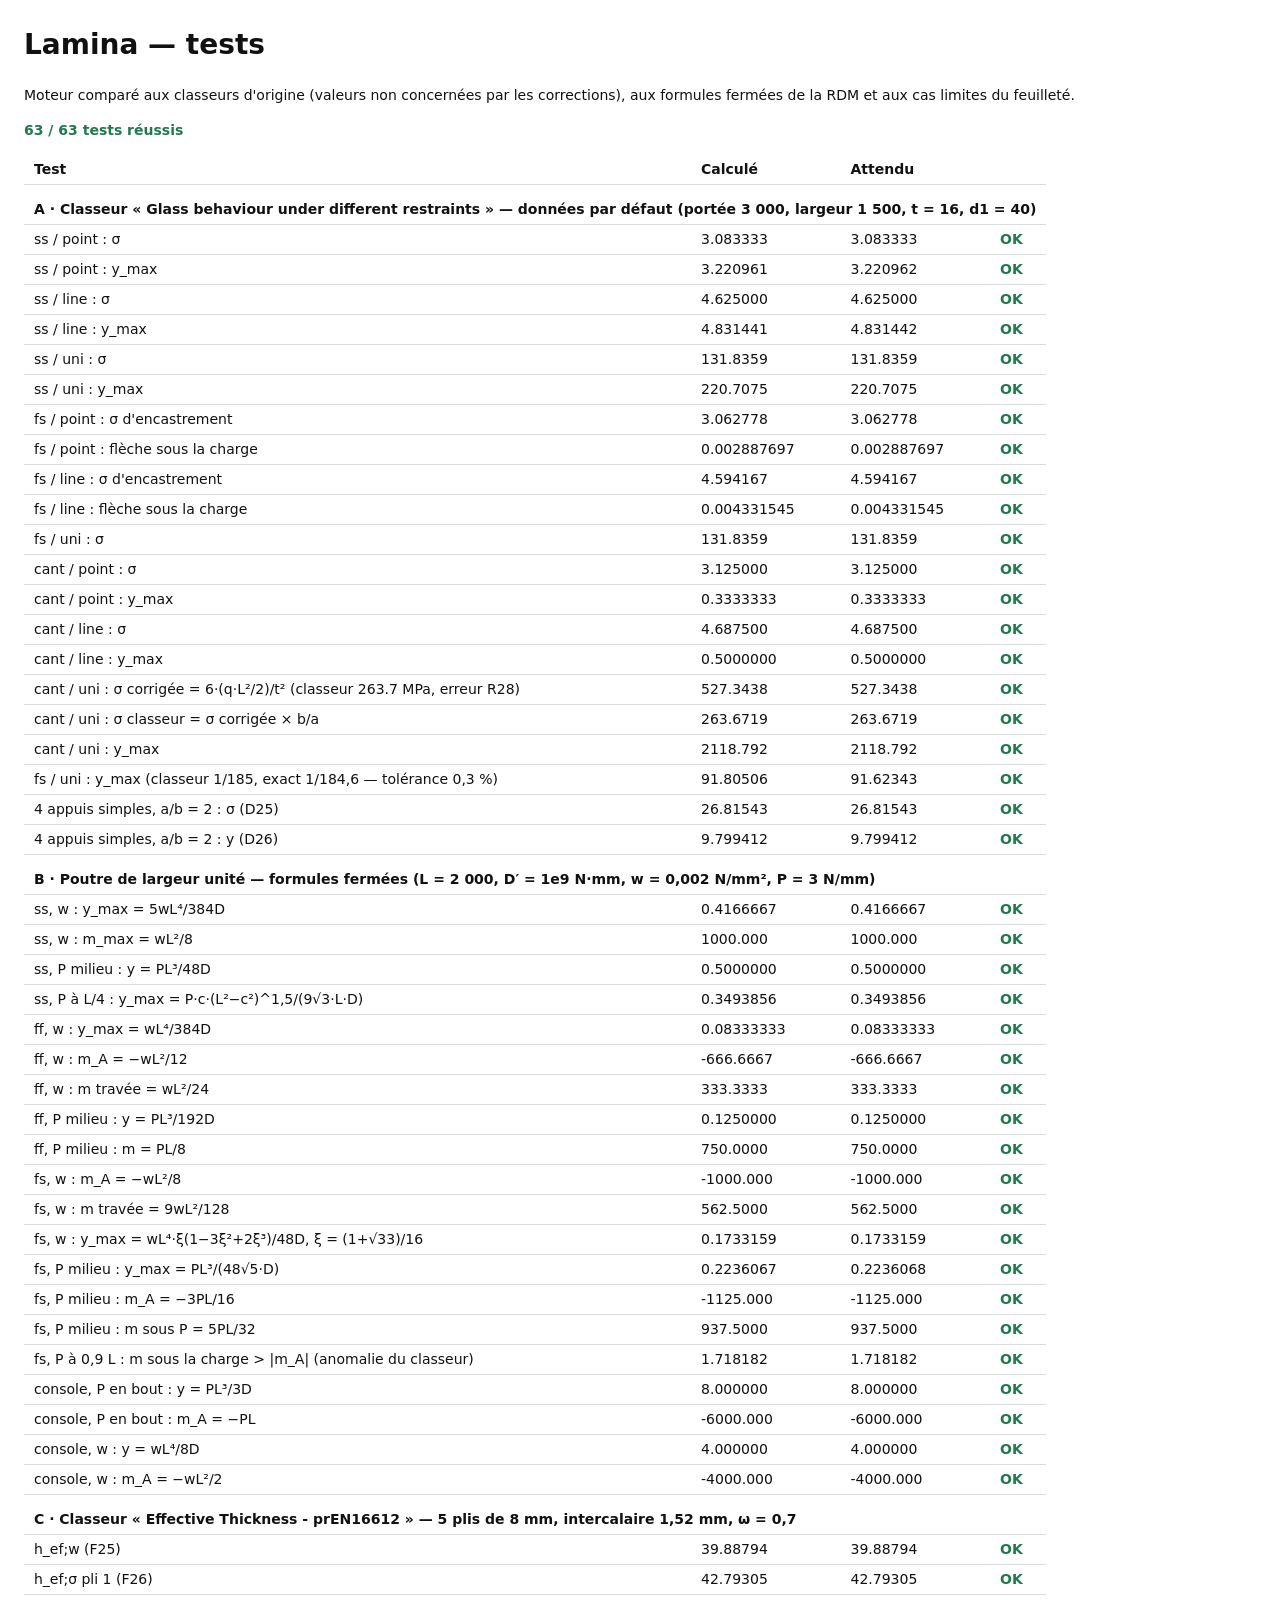
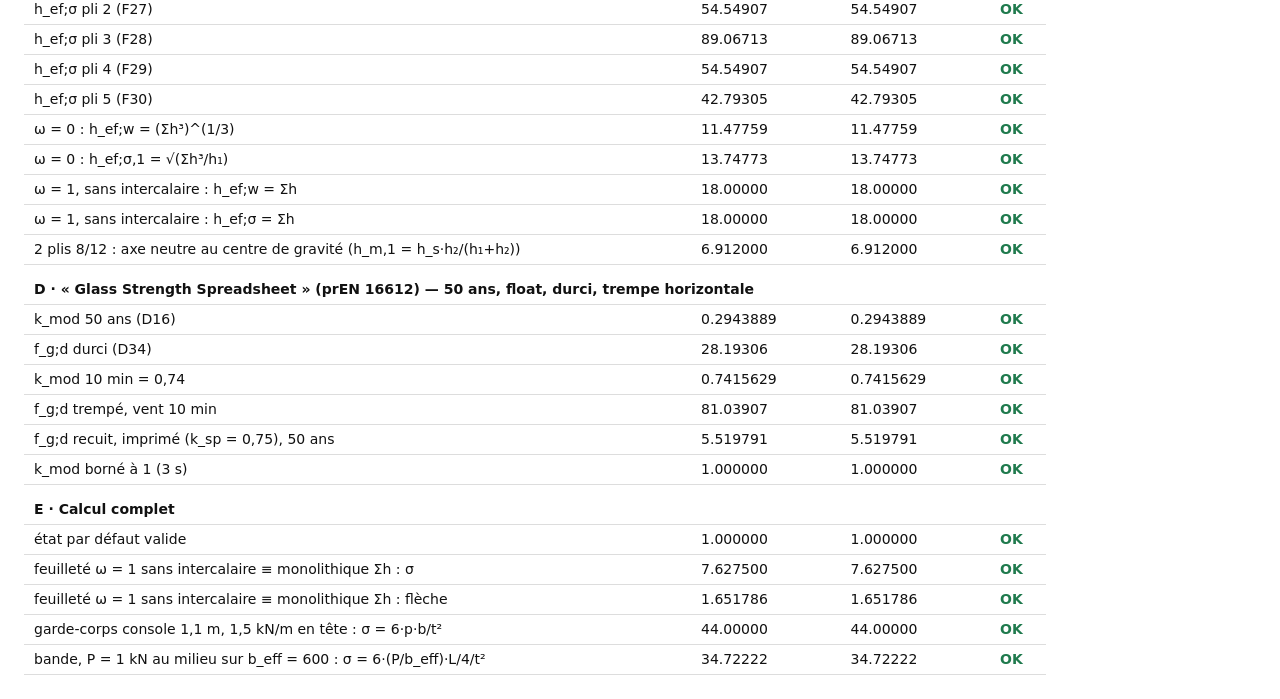
==== tests.html @ a7915d54 "Lamina : calcul des vitrages — onglet Roark (plaques, bandes et consoles, feuilleté, NF EN 16612) Re" ====
<!doctype html>
<html lang="fr">
<head>
<meta charset="utf-8">
<meta name="viewport" content="width=device-width, initial-scale=1">
<title>Lamina · tests</title>
<style>
  body { font: 14px/1.5 system-ui, sans-serif; margin: 24px; color: #111; background: #fff; }
  table { border-collapse: collapse; margin-bottom: 18px; } td, th { border-bottom: 1px solid #ddd; padding: 4px 10px; text-align: left; }
  .ok { color: #1f7a4d; font-weight: 700; } .ko { color: #c62f29; font-weight: 700; } h2 { margin-top: 28px; }
</style>
</head>
<body>
<h1>Lamina — tests</h1>
<p>Moteur comparé aux classeurs d'origine (valeurs non concernées par les corrections), aux formules fermées de la RDM et aux cas limites du feuilleté.</p>
<div id="sum"></div>
<div id="out"></div>
<script src="js/glass.js?v=6801ec08"></script>
<script src="js/roark-calc.js?v=69a21d1c"></script>
<script src="js/audit.js?v=81589e04"></script>
<script>
(function () {
  const C = LaminaRoark, GL = LaminaGlass, AU = LaminaAudit;
  const rows = []; let fails = 0, n = 0;
  function check(name, got, exp, tol = 1e-4) {
    const ok = Math.abs(got - exp) <= tol * Math.max(1e-9, Math.abs(exp)) || (exp === 0 && Math.abs(got) < 1e-9);
    n++; if (!ok) fails++;
    rows.push(`<tr><td>${name}</td><td>${Number(got).toPrecision(7)}</td><td>${Number(exp).toPrecision(7)}</td><td class="${ok ? 'ok' : 'ko'}">${ok ? 'OK' : 'ÉCART'}</td></tr>`);
  }
  const title = (t) => rows.push(`<tr><th colspan="4" style="padding-top:14px">${t}</th></tr>`);

  // ------------------------------------------------------------------
  title('A · Classeur « Glass behaviour under different restraints » — données par défaut (portée 3 000, largeur 1 500, t = 16, d1 = 40)');
  const cmp = AU.compare();
  cmp.rows.forEach((r) => {
    const nm = `${r.bc} / ${r.load}`;
    if (r.bc === 'cant' && r.load === 'uni') {
      check(`${nm} : σ corrigée = 6·(q·L²/2)/t² (classeur ${r.s.toFixed(1)} MPa, erreur R28)`, r.ls, 6 * (5e-3 * 3000 ** 2 / 2) / 256);
      check(`${nm} : σ classeur = σ corrigée × b/a`, r.ls * 1500 / 3000, r.s);
    } else if (r.bc === 'fs' && r.load !== 'uni') {
      check(`${nm} : σ d'encastrement`, r.mA, r.s);
      check(`${nm} : flèche sous la charge`, r.lyLoad, r.y, 1e-4);
    } else check(`${nm} : σ`, r.ls, r.s);
    if (!(r.bc === 'fs')) check(`${nm} : y_max`, r.ly, r.y);
  });
  const fsu = cmp.rows.find((r) => r.bc === 'fs' && r.load === 'uni');
  check('fs / uni : y_max (classeur 1/185, exact 1/184,6 — tolérance 0,3 %)', fsu.ly, fsu.y, 3e-3);
  check('4 appuis simples, a/b = 2 : σ (D25)', cmp.plate.ls, cmp.plate.s);
  check('4 appuis simples, a/b = 2 : y (D26)', cmp.plate.ly, cmp.plate.y);

  // ------------------------------------------------------------------
  title('B · Poutre de largeur unité — formules fermées (L = 2 000, D′ = 1e9 N·mm, w = 0,002 N/mm², P = 3 N/mm)');
  const L = 2000, Dp = 1e9, w = 0.002, P = 3;
  let B = C.beam('ss', L, w, 0, 0, Dp);
  check('ss, w : y_max = 5wL⁴/384D', B.ymax.v, 5 * w * L ** 4 / (384 * Dp)); check('ss, w : m_max = wL²/8', B.mpos.v, w * L * L / 8);
  B = C.beam('ss', L, 0, P, L / 2, Dp); check('ss, P milieu : y = PL³/48D', B.ymax.v, P * L ** 3 / (48 * Dp));
  B = C.beam('ss', L, 0, P, 500, Dp); const cc = 500; check('ss, P à L/4 : y_max = P·c·(L²−c²)^1,5/(9√3·L·D)', B.ymax.v, P * cc * (L * L - cc * cc) ** 1.5 / (9 * Math.sqrt(3) * L * Dp), 1e-5);
  B = C.beam('ff', L, w, 0, 0, Dp); check('ff, w : y_max = wL⁴/384D', B.ymax.v, w * L ** 4 / (384 * Dp)); check('ff, w : m_A = −wL²/12', B.MA, -w * L * L / 12); check('ff, w : m travée = wL²/24', B.mpos.v, w * L * L / 24);
  B = C.beam('ff', L, 0, P, L / 2, Dp); check('ff, P milieu : y = PL³/192D', B.ymax.v, P * L ** 3 / (192 * Dp)); check('ff, P milieu : m = PL/8', B.mpos.v, P * L / 8);
  B = C.beam('fs', L, w, 0, 0, Dp); const xi = (1 + Math.sqrt(33)) / 16;
  check('fs, w : m_A = −wL²/8', B.MA, -w * L * L / 8); check('fs, w : m travée = 9wL²/128', B.mpos.v, 9 * w * L * L / 128, 1e-5);
  check('fs, w : y_max = wL⁴·ξ(1−3ξ²+2ξ³)/48D, ξ = (1+√33)/16', B.ymax.v, w * L ** 4 * xi * (1 - 3 * xi * xi + 2 * xi ** 3) / (48 * Dp), 1e-5);
  B = C.beam('fs', L, 0, P, L / 2, Dp); check('fs, P milieu : y_max = PL³/(48√5·D)', B.ymax.v, P * L ** 3 / (48 * Math.sqrt(5) * Dp), 1e-5); check('fs, P milieu : m_A = −3PL/16', B.MA, -3 * P * L / 16); check('fs, P milieu : m sous P = 5PL/32', B.mpos.v, 5 * P * L / 32);
  B = C.beam('fs', L, 0, P, 1800, Dp); check('fs, P à 0,9 L : m sous la charge > |m_A| (anomalie du classeur)', B.mpos.v / Math.abs(B.MA), (1800 ** 2 * 200 * (3 * L - 1800) / (2 * L ** 3)) / (1800 * 200 * (L + 200) / (2 * L * L)));
  B = C.beam('cant', L, 0, P, L, Dp); check('console, P en bout : y = PL³/3D', B.ymax.v, P * L ** 3 / (3 * Dp)); check('console, P en bout : m_A = −PL', B.MA, -P * L);
  B = C.beam('cant', L, w, 0, 0, Dp); check('console, w : y = wL⁴/8D', B.ymax.v, w * L ** 4 / (8 * Dp)); check('console, w : m_A = −wL²/2', B.MA, -w * L * L / 2);

  // ------------------------------------------------------------------
  title('C · Classeur « Effective Thickness - prEN16612 » — 5 plis de 8 mm, intercalaire 1,52 mm, ω = 0,7');
  const e = GL.effective([8, 8, 8, 8, 8], 1.52, 0.7);
  check('h_ef;w (F25)', e.hw, 39.887942370336241);
  [42.793049202159779, 54.549074239395622, 89.067129739315178, 54.549074239395615, 42.793049202159779].forEach((v, k) => check(`h_ef;σ pli ${k + 1} (F${26 + k})`, e.hs[k], v));
  const e0 = GL.effective([8, 10], 1.52, 0), e1 = GL.effective([8, 10], 0, 1);
  check('ω = 0 : h_ef;w = (Σh³)^(1/3)', e0.hw, Math.cbrt(8 ** 3 + 10 ** 3)); check('ω = 0 : h_ef;σ,1 = √(Σh³/h₁)', e0.hs[0], Math.sqrt((8 ** 3 + 10 ** 3) / 8));
  check('ω = 1, sans intercalaire : h_ef;w = Σh', e1.hw, 18); check('ω = 1, sans intercalaire : h_ef;σ = Σh', e1.hs[1], 18);
  const as = AU.asym(); check('2 plis 8/12 : axe neutre au centre de gravité (h_m,1 = h_s·h₂/(h₁+h₂))', as.e.hm[0], (0.5 * (8 + 12) + 1.52) * 12 / 20);

  // ------------------------------------------------------------------
  title('D · « Glass Strength Spreadsheet » (prEN 16612) — 50 ans, float, durci, trempe horizontale');
  check('k_mod 50 ans (D16)', GL.kmodOf(438000), 0.29438887674662917);
  const res = { surface: 'float', fgk: 45, gMA: 1.8, gMv: 1.2, ke: 1, kv: 1 };
  check('f_g;d durci (D34)', GL.fgd(res, 'durci', GL.kmodOf(438000)).v, 28.193055251999063);
  check('k_mod 10 min = 0,74', GL.kmodOf(10 / 60), 0.663 * Math.pow(1 / 6, -1 / 16));
  check('f_g;d trempé, vent 10 min', GL.fgd(res, 'trempe', GL.kmodOf(10 / 60)).v, GL.kmodOf(10 / 60) * 45 / 1.8 + 75 / 1.2);
  check('f_g;d recuit, imprimé (k_sp = 0,75), 50 ans', GL.fgd(Object.assign({}, res, { surface: 'imprime' }), 'recuit', GL.kmodOf(438000)).v, 0.29438887674662917 * 0.75 * 45 / 1.8);
  check('k_mod borné à 1 (3 s)', GL.kmodOf(3 / 3600), 1);

  // ------------------------------------------------------------------
  title('E · Calcul complet');
  const s0 = C.defaultState(); const R0 = C.compute(s0);
  check('état par défaut valide', R0.valid ? 1 : 0, 1);
  const sm = C.defaultState(); sm.comp.mode = 'mono'; sm.comp.t = 18;
  const sl = C.defaultState(); sl.comp = { mode: 'feuillete', plies: [{ h: 8, temper: 'trempe' }, { h: 10, temper: 'trempe' }], hint: 0, w: 1 };
  const Rm = C.compute(sm), Rl = C.compute(sl);
  check('feuilleté ω = 1 sans intercalaire ≡ monolithique Σh : σ', Rl.ulsCases[0].gov.s.v, Rm.ulsCases[0].gov.s.v);
  check('feuilleté ω = 1 sans intercalaire ≡ monolithique Σh : flèche', Rl.slsCases[0].y.v, Rm.slsCases[0].y.v);
  const sc = C.defaultState(); sc.cas = 's-cant'; sc.load = 'line'; sc.comp = { mode: 'mono', t: 15, temper: 'trempe' }; sc.a = 1000; sc.b = 1100; sc.uls[0].p = 1.5; sc.pos.d = '';
  const Rc = C.compute(sc);
  check('garde-corps console 1,1 m, 1,5 kN/m en tête : σ = 6·p·b/t²', Math.abs(Rc.ulsCases[0].gov.s.v), 6 * 1.5 * 1100 / 225);
  const sp = C.defaultState(); sp.cas = 's-ss'; sp.load = 'point'; sp.comp = { mode: 'mono', t: 12, temper: 'trempe' }; sp.a = 1200; sp.b = 2000; sp.uls[0].W = 1; sp.pos.beff = 600;
  const Rp = C.compute(sp);
  check('bande, P = 1 kN au milieu sur b_eff = 600 : σ = 6·(P/b_eff)·L/4/t²', Rp.ulsCases[0].gov.s.v, 6 * (1000 / 600) * 2000 / 4 / 144);

  document.getElementById('sum').innerHTML = `<p class="${fails ? 'ko' : 'ok'}">${n - fails} / ${n} tests réussis</p>`;
  document.getElementById('out').innerHTML = `<table><thead><tr><th>Test</th><th>Calculé</th><th>Attendu</th><th></th></tr></thead><tbody>${rows.join('')}</tbody></table>`;
  window.LAMINA_TESTS = { n, fails };
})();
</script>
</body>
</html>
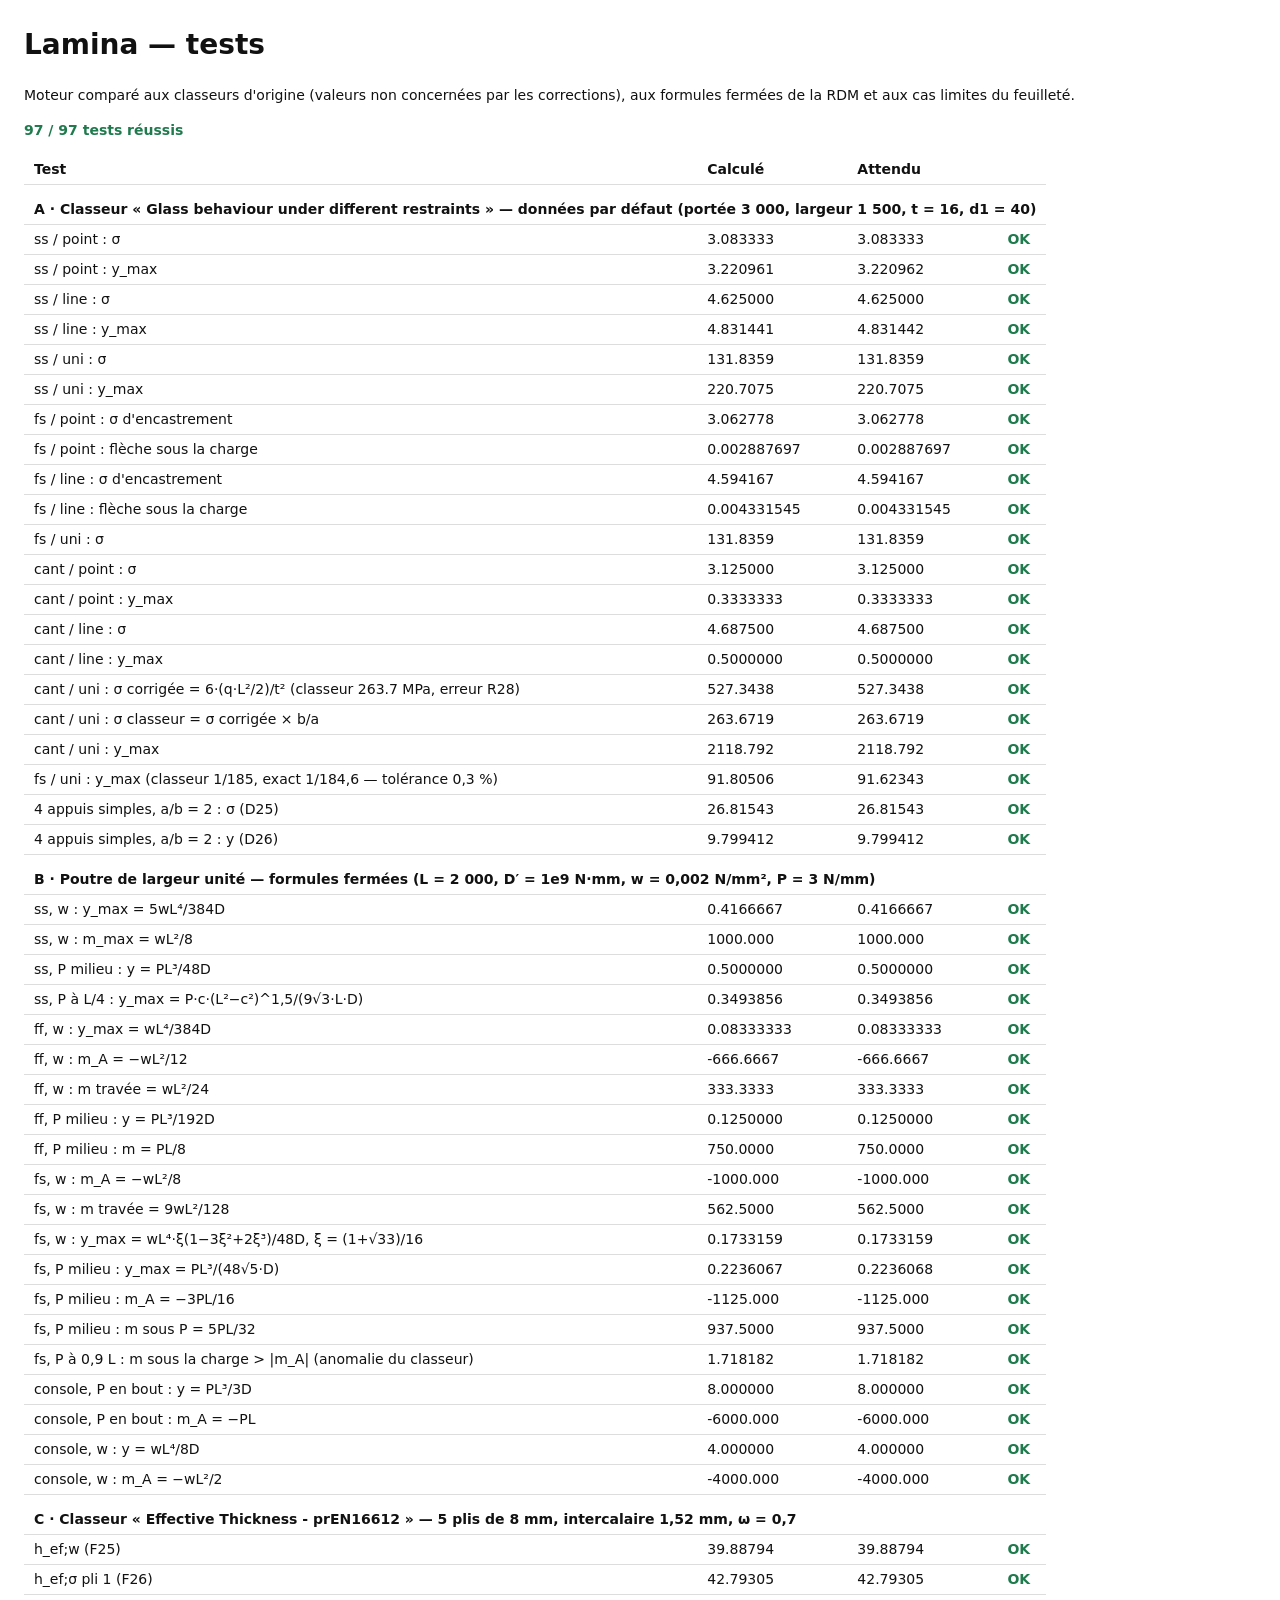
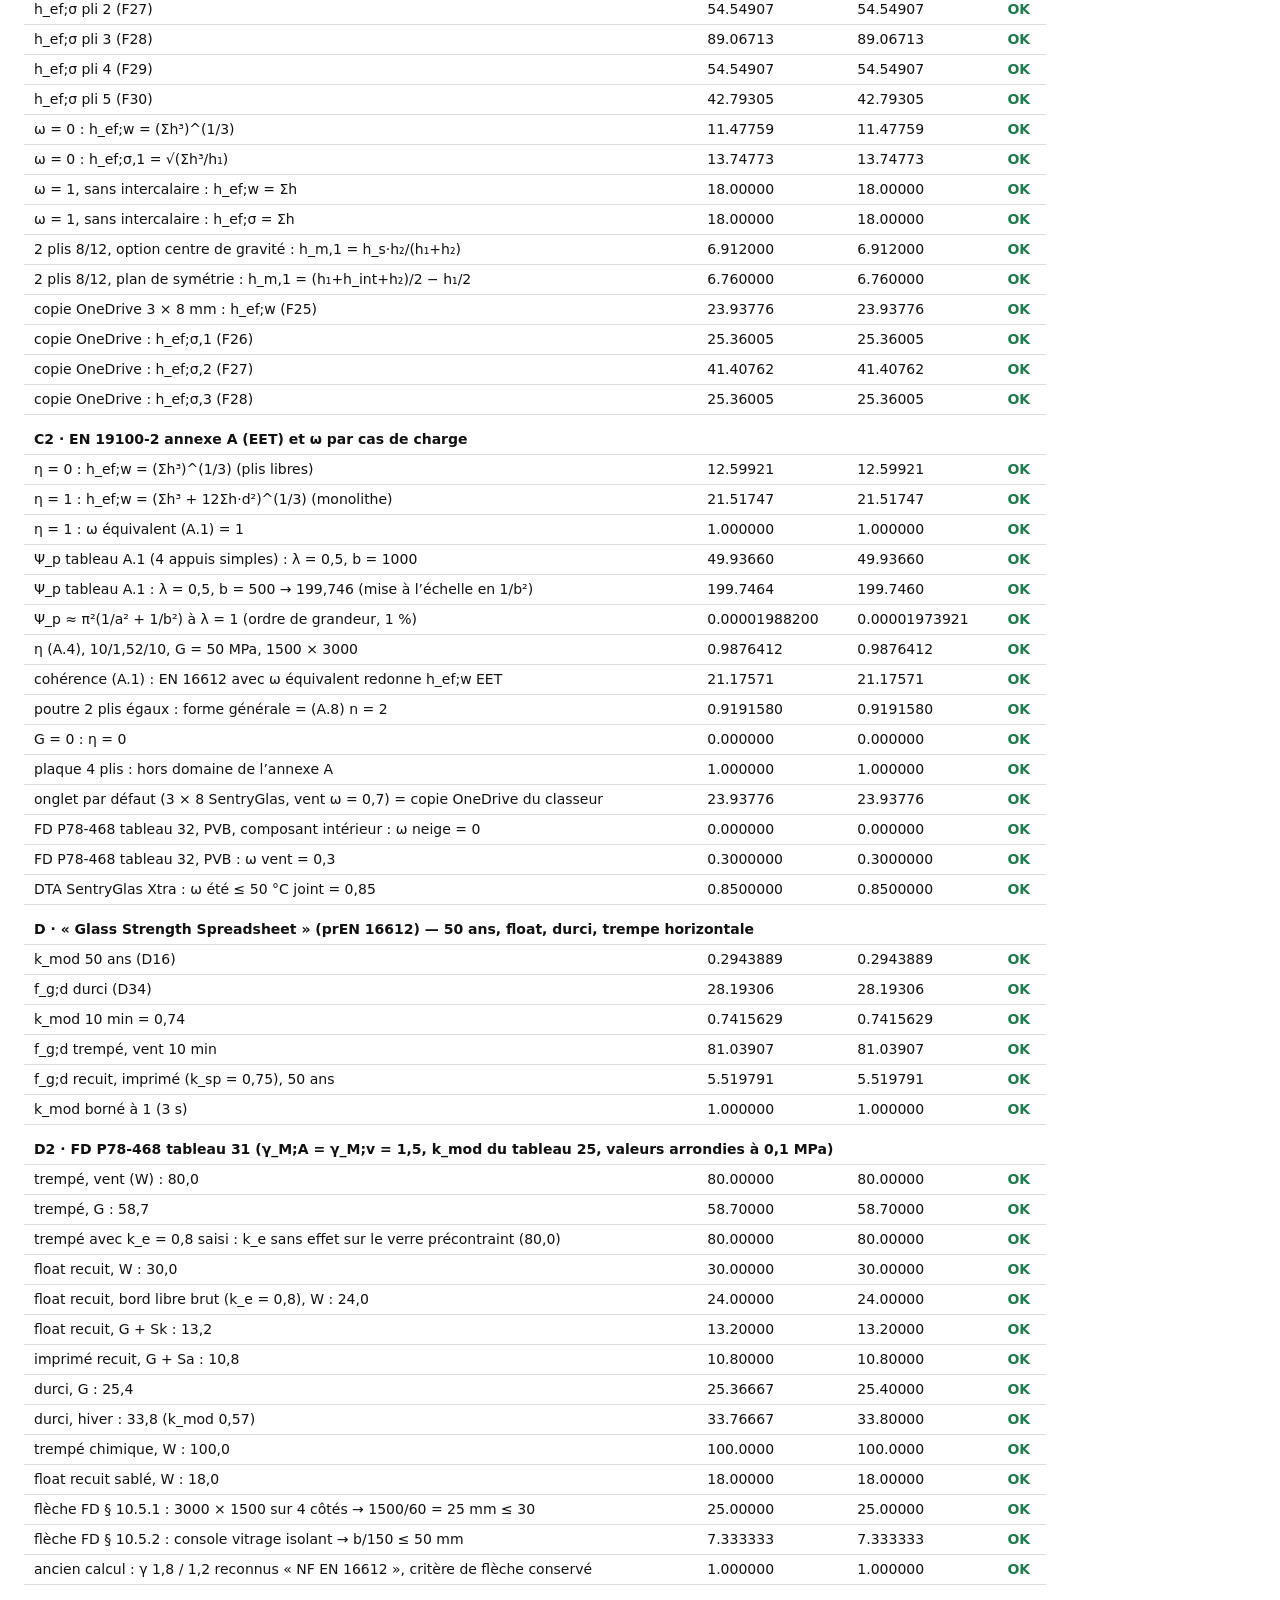
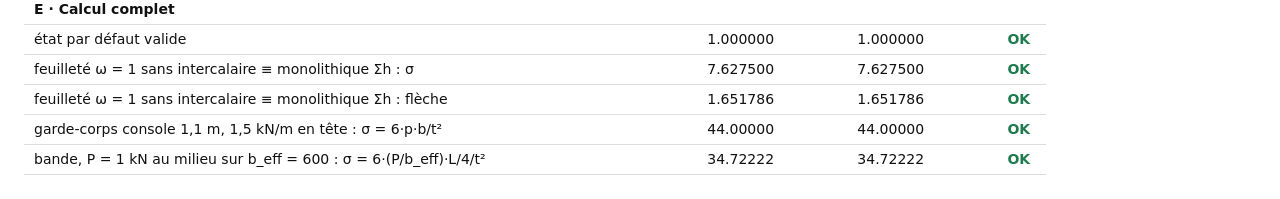
==== commit e9c1ee9b: "Onglet Épaisseur équivalente et alignement sur FD P78-468 - Épaisseur équivalente : NF EN 16612 anne" ====
--- a/tests.html
+++ b/tests.html
@@ -15,9 +15,10 @@
 <p>Moteur comparé aux classeurs d'origine (valeurs non concernées par les corrections), aux formules fermées de la RDM et aux cas limites du feuilleté.</p>
 <div id="sum"></div>
 <div id="out"></div>
-<script src="js/glass.js?v=6801ec08"></script>
-<script src="js/roark-calc.js?v=69a21d1c"></script>
-<script src="js/audit.js?v=81589e04"></script>
+<script src="js/glass.js?v=ed226cb4"></script>
+<script src="js/roark-calc.js?v=7dfed337"></script>
+<script src="js/audit.js?v=39f44ffb"></script>
+<script src="js/epaisseur-calc.js?v=4891046c"></script>
 <script>
 (function () {
   const C = LaminaRoark, GL = LaminaGlass, AU = LaminaAudit;
@@ -73,7 +74,36 @@
   const e0 = GL.effective([8, 10], 1.52, 0), e1 = GL.effective([8, 10], 0, 1);
   check('ω = 0 : h_ef;w = (Σh³)^(1/3)', e0.hw, Math.cbrt(8 ** 3 + 10 ** 3)); check('ω = 0 : h_ef;σ,1 = √(Σh³/h₁)', e0.hs[0], Math.sqrt((8 ** 3 + 10 ** 3) / 8));
   check('ω = 1, sans intercalaire : h_ef;w = Σh', e1.hw, 18); check('ω = 1, sans intercalaire : h_ef;σ = Σh', e1.hs[1], 18);
-  const as = AU.asym(); check('2 plis 8/12 : axe neutre au centre de gravité (h_m,1 = h_s·h₂/(h₁+h₂))', as.e.hm[0], (0.5 * (8 + 12) + 1.52) * 12 / 20);
+  const as = AU.asym(); check('2 plis 8/12, option centre de gravité : h_m,1 = h_s·h₂/(h₁+h₂)', as.cg.hm[0], (0.5 * (8 + 12) + 1.52) * 12 / 20);
+  check('2 plis 8/12, plan de symétrie : h_m,1 = (h₁+h_int+h₂)/2 − h₁/2', as.geo.hm[0], (8 + 1.52 + 12) / 2 - 4);
+  const xo = AU.XLE[1], eo = GL.effective(xo.plies, 1.52, 0.7, 'geo');
+  check('copie OneDrive 3 × 8 mm : h_ef;w (F25)', eo.hw, xo.hw, 1e-9); xo.hs.forEach((v, k) => check(`copie OneDrive : h_ef;σ,${k + 1} (F${26 + k})`, eo.hs[k], v, 1e-9));
+
+  // ------------------------------------------------------------------
+  title('C2 · EN 19100-2 annexe A (EET) et ω par cas de charge');
+  const g2 = GL.geometry([10, 10], 1.52, 'geo');
+  const I3 = 2000, d = 5.76, S2 = 2 * 10 * d * d, If = I3 + 12 * S2;
+  check('η = 0 : h_ef;w = (Σh³)^(1/3) (plis libres)', GL.effectiveEET(g2, 0).hw, Math.cbrt(I3));
+  check('η = 1 : h_ef;w = (Σh³ + 12Σh·d²)^(1/3) (monolithe)', GL.effectiveEET(g2, 1).hw, Math.cbrt(If));
+  check('η = 1 : ω équivalent (A.1) = 1', GL.effectiveEET(g2, 1).w, 1);
+  const P5 = GL.psiPlateSS4(500, 1000); check('Ψ_p tableau A.1 (4 appuis simples) : λ = 0,5, b = 1000', P5.psi * 1e6, 49.9366);
+  check('Ψ_p tableau A.1 : λ = 0,5, b = 500 → 199,746 (mise à l’échelle en 1/b²)', GL.psiPlateSS4(250, 500).psi * 1e6, 199.746, 1e-4);
+  check('Ψ_p ≈ π²(1/a² + 1/b²) à λ = 1 (ordre de grandeur, 1 %)', GL.psiPlateSS4(1000, 1000).psi, Math.PI ** 2 * 2e-6, 1e-2);
+  const psi = GL.psiPlateSS4(1500, 3000).psi, et = GL.etaEET(g2, 50, psi, 'plate', 70000, 0.23);
+  check('η (A.4), 10/1,52/10, G = 50 MPa, 1500 × 3000', et.eta, 1 / (1 + 1.52 * 70000 / (50 * (1 - 0.23 ** 2)) * (I3 / If) * 5 * psi));
+  const ee = GL.effectiveEET(g2, et.eta), ew = GL.effective([10, 10], 1.52, ee.w, 'geo');
+  check('cohérence (A.1) : EN 16612 avec ω équivalent redonne h_ef;w EET', ew.hw, ee.hw, 1e-9);
+  const eb2 = GL.etaEET(g2, 3, 168 / (17 * 2000 ** 2), 'beam'), hh = 10, ti = 1.52;
+  check('poutre 2 plis égaux : forme générale = (A.8) n = 2', eb2.eta, 1 / (1 + ti * 70000 / (12 * 3) * (2 * hh ** 3 * 3 / (hh ** 2 + (hh + ti) ** 2 * 3)) * 168 / (17 * 2000 ** 2)));
+  check('G = 0 : η = 0', GL.etaEET(g2, 0, psi, 'plate').eta, 0);
+  check('plaque 4 plis : hors domaine de l’annexe A', GL.etaEET(GL.geometry([8, 8, 8, 8], 1.52), 50, psi, 'plate').err ? 1 : 0, 1);
+  const E0 = LaminaEpaisseur.compute(LaminaEpaisseur.defaultState());
+  check('onglet par défaut (3 × 8 SentryGlas, vent ω = 0,7) = copie OneDrive du classeur', E0.rows.find((r) => r.L.id === 'W').hw, AU.XLE[1].hw, 1e-9);
+  const spv = LaminaEpaisseur.defaultState(); spv.il = 'pvb'; spv.pos = 'int';
+  const Ep = LaminaEpaisseur.compute(spv);
+  check('FD P78-468 tableau 32, PVB, composant intérieur : ω neige = 0', Ep.rows.find((r) => r.L.id === 'S').w, 0);
+  check('FD P78-468 tableau 32, PVB : ω vent = 0,3', Ep.rows.find((r) => r.L.id === 'W').w, 0.3);
+  check('DTA SentryGlas Xtra : ω été ≤ 50 °C joint = 0,85', GL.pick(GL.INTERLAYER.sgx.w.Ej, 'ext'), 0.85);
 
   // ------------------------------------------------------------------
   title('D · « Glass Strength Spreadsheet » (prEN 16612) — 50 ans, float, durci, trempe horizontale');
@@ -84,6 +114,26 @@
   check('f_g;d trempé, vent 10 min', GL.fgd(res, 'trempe', GL.kmodOf(10 / 60)).v, GL.kmodOf(10 / 60) * 45 / 1.8 + 75 / 1.2);
   check('f_g;d recuit, imprimé (k_sp = 0,75), 50 ans', GL.fgd(Object.assign({}, res, { surface: 'imprime' }), 'recuit', GL.kmodOf(438000)).v, 0.29438887674662917 * 0.75 * 45 / 1.8);
   check('k_mod borné à 1 (3 s)', GL.kmodOf(3 / 3600), 1);
+
+  // ------------------------------------------------------------------
+  title('D2 · FD P78-468 tableau 31 (γ_M;A = γ_M;v = 1,5, k_mod du tableau 25, valeurs arrondies à 0,1 MPa)');
+  const fdr = (o) => Object.assign({ surface: 'float', fgk: 45, gMA: 1.5, gMv: 1.5, ke: 1, kv: 1, gRef: 'fd' }, o || {});
+  const km = (id) => GL.DURATION[id].kmod;
+  check('trempé, vent (W) : 80,0', GL.fgd(fdr(), 'trempe', km('fdW')).v, 80, 1e-3);
+  check('trempé, G : 58,7', GL.fgd(fdr(), 'trempe', km('fdG')).v, 58.7, 1e-3);
+  check('trempé avec k_e = 0,8 saisi : k_e sans effet sur le verre précontraint (80,0)', GL.fgd(fdr({ ke: 0.8 }), 'trempe', km('fdW')).v, 80, 1e-3);
+  check('float recuit, W : 30,0', GL.fgd(fdr(), 'recuit', km('fdW')).v, 30, 1e-3);
+  check('float recuit, bord libre brut (k_e = 0,8), W : 24,0', GL.fgd(fdr({ ke: 0.8 }), 'recuit', km('fdW')).v, 24, 1e-3);
+  check('float recuit, G + Sk : 13,2', GL.fgd(fdr(), 'recuit', km('fdS')).v, 13.2, 1e-3);
+  check('imprimé recuit, G + Sa : 10,8', GL.fgd(fdr({ surface: 'imprime' }), 'recuit', km('fdSa')).v, 10.8, 1e-3);
+  check('durci, G : 25,4', GL.fgd(fdr(), 'durci', km('fdG')).v, 25.4, 2e-3);
+  check('durci, hiver : 33,8 (k_mod 0,57)', GL.fgd(fdr(), 'durci', km('fdH')).v, 33.8, 2e-3);
+  check('trempé chimique, W : 100,0', GL.fgd(fdr(), 'chimique', km('fdW')).v, 100, 1e-3);
+  check('float recuit sablé, W : 18,0', GL.fgd(fdr({ surface: 'sable' }), 'recuit', km('fdW')).v, 18, 1e-3);
+  check('flèche FD § 10.5.1 : 3000 × 1500 sur 4 côtés → 1500/60 = 25 mm ≤ 30', (() => { const s = C.defaultState(); const R = C.compute(s); return R.slsCases[0].limv; })(), 25);
+  check('flèche FD § 10.5.2 : console vitrage isolant → b/150 ≤ 50 mm', (() => { const s = C.defaultState(); s.cas = 's-cant'; s.b = 1100; s.igu = true; return C.compute(s).slsCases[0].limv; })(), 1100 / 150);
+  const old = C.upgrade({ cas: 'c1', res: { gMA: 1.8, gMv: 1.2 }, sls: [{ name: 'x', q: 1, lim: 150, max: '' }] });
+  check('ancien calcul : γ 1,8 / 1,2 reconnus « NF EN 16612 », critère de flèche conservé', old.res.gRef === 'en' && old.slsCrit === 'libre' ? 1 : 0, 1);
 
   // ------------------------------------------------------------------
   title('E · Calcul complet');
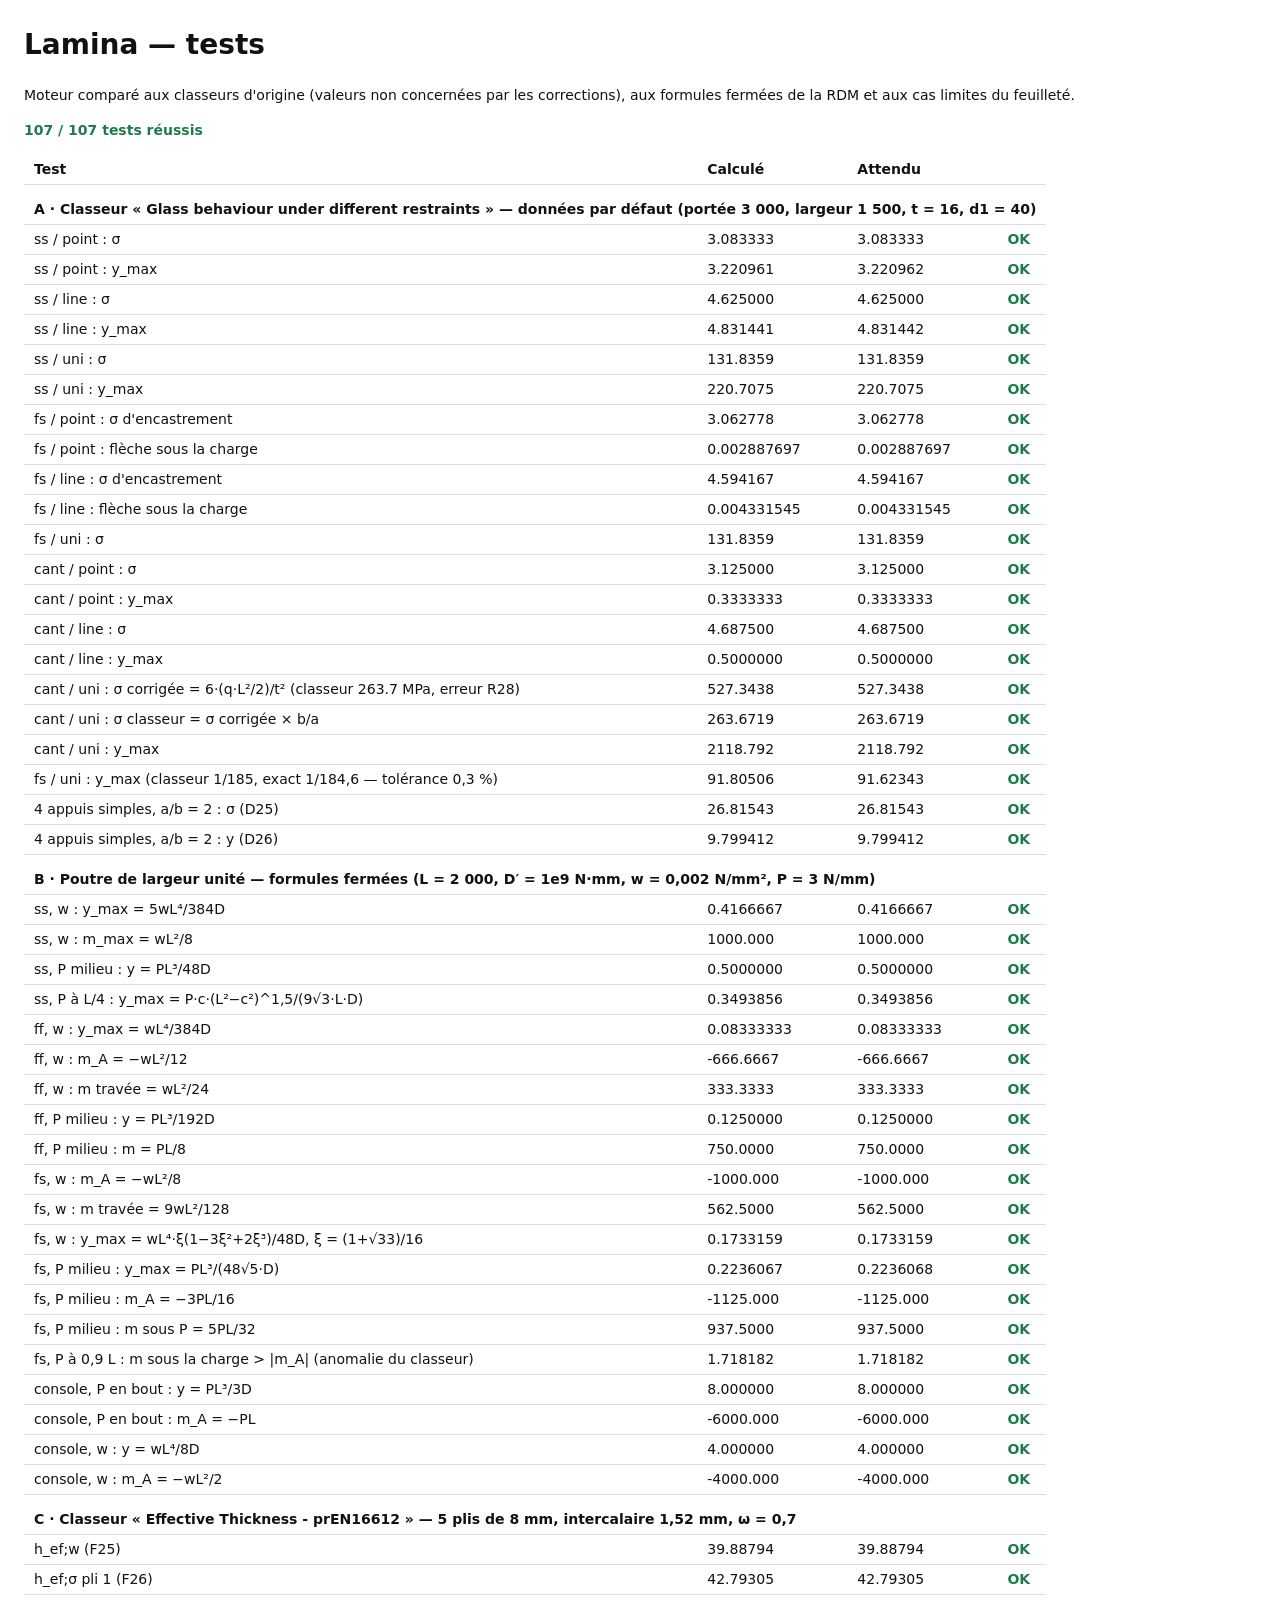
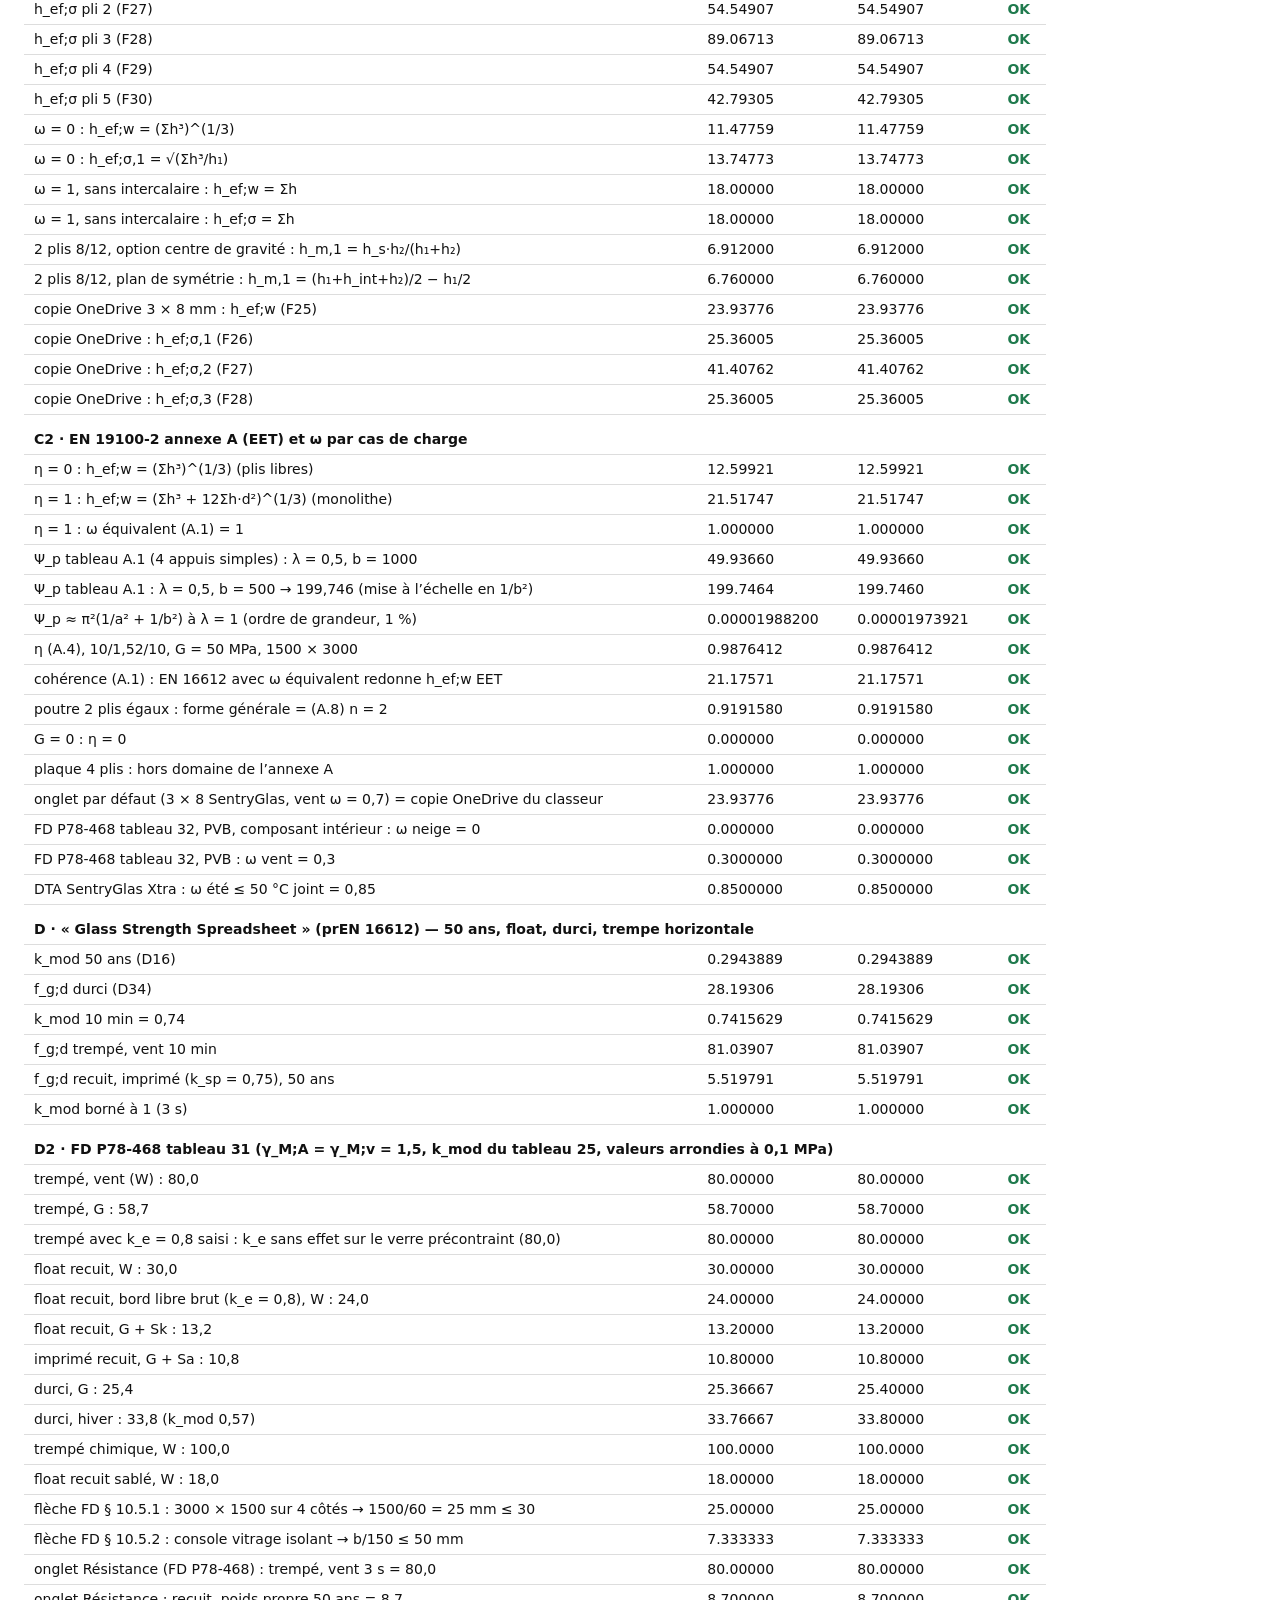
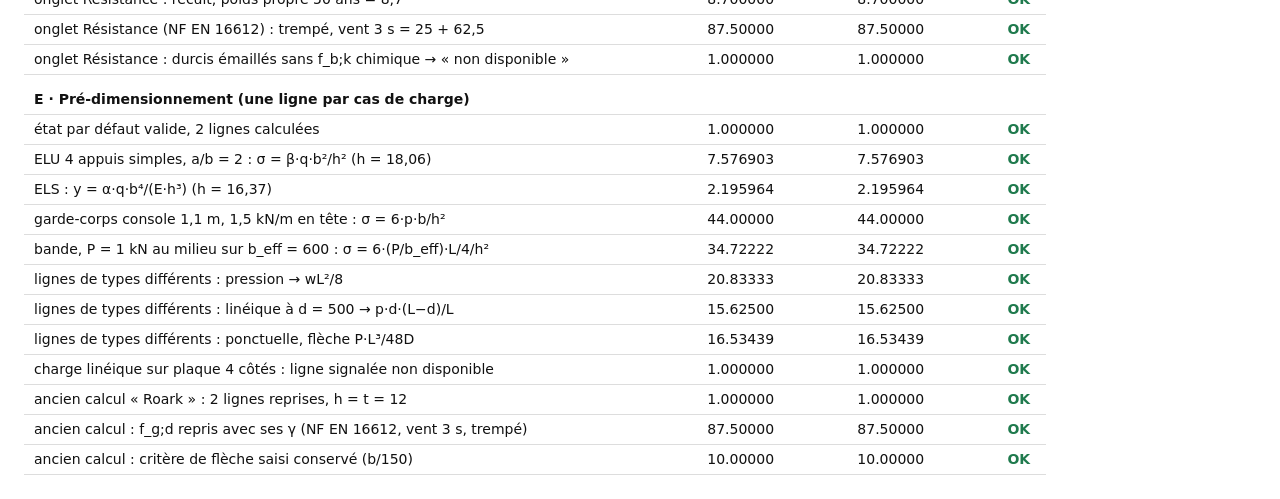
==== commit 4b7890a5: "Onglets Pré-dimensionnement et Résistance à la place de Roark - Pré-dimensionnement : appuis et dime" ====
--- a/tests.html
+++ b/tests.html
@@ -16,9 +16,11 @@
 <div id="sum"></div>
 <div id="out"></div>
 <script src="js/glass.js?v=ed226cb4"></script>
-<script src="js/roark-calc.js?v=7dfed337"></script>
+<script src="js/roark-calc.js?v=ef057801"></script>
 <script src="js/audit.js?v=39f44ffb"></script>
 <script src="js/epaisseur-calc.js?v=4891046c"></script>
+<script src="js/predim-calc.js?v=13fdf221"></script>
+<script src="js/resistance-calc.js?v=36ea8f08"></script>
 <script>
 (function () {
   const C = LaminaRoark, GL = LaminaGlass, AU = LaminaAudit;
@@ -130,27 +132,39 @@
   check('durci, hiver : 33,8 (k_mod 0,57)', GL.fgd(fdr(), 'durci', km('fdH')).v, 33.8, 2e-3);
   check('trempé chimique, W : 100,0', GL.fgd(fdr(), 'chimique', km('fdW')).v, 100, 1e-3);
   check('float recuit sablé, W : 18,0', GL.fgd(fdr({ surface: 'sable' }), 'recuit', km('fdW')).v, 18, 1e-3);
-  check('flèche FD § 10.5.1 : 3000 × 1500 sur 4 côtés → 1500/60 = 25 mm ≤ 30', (() => { const s = C.defaultState(); const R = C.compute(s); return R.slsCases[0].limv; })(), 25);
-  check('flèche FD § 10.5.2 : console vitrage isolant → b/150 ≤ 50 mm', (() => { const s = C.defaultState(); s.cas = 's-cant'; s.b = 1100; s.igu = true; return C.compute(s).slsCases[0].limv; })(), 1100 / 150);
-  const old = C.upgrade({ cas: 'c1', res: { gMA: 1.8, gMv: 1.2 }, sls: [{ name: 'x', q: 1, lim: 150, max: '' }] });
-  check('ancien calcul : γ 1,8 / 1,2 reconnus « NF EN 16612 », critère de flèche conservé', old.res.gRef === 'en' && old.slsCrit === 'libre' ? 1 : 0, 1);
+  const PD = LaminaPredim, RS = LaminaResistance;
+  check('flèche FD § 10.5.1 : 3000 × 1500 sur 4 côtés → 1500/60 = 25 mm ≤ 30', PD.compute(PD.defaultState()).rows[1].Rd, 25);
+  check('flèche FD § 10.5.2 : console vitrage isolant → b/150 ≤ 50 mm', (() => { const s = PD.defaultState(); s.cas = 's-cant'; s.b = 1100; s.igu = true; return PD.compute(s).rows[1].Rd; })(), 1100 / 150);
+  const rs = RS.compute(RS.defaultState()), rW = rs.rows.find((r) => r.dur.id === 'fdW');
+  check('onglet Résistance (FD P78-468) : trempé, vent 3 s = 80,0', rW.vals.trempe.v, 80, 1e-9);
+  check('onglet Résistance : recuit, poids propre 50 ans = 8,7', rs.rows.find((r) => r.dur.id === 'fdG').vals.recuit.v, 8.7, 1e-3);
+  const rsEn = RS.defaultState(); rsEn.gRef = 'en'; rsEn.gMA = 1.8; rsEn.gMv = 1.2;
+  check('onglet Résistance (NF EN 16612) : trempé, vent 3 s = 25 + 62,5', RS.compute(rsEn).rows.find((r) => r.dur.id === 'fdW').vals.trempe.v, 45 / 1.8 + 75 / 1.2);
+  check('onglet Résistance : durcis émaillés sans f_b;k chimique → « non disponible »', (() => { const s = RS.defaultState(); s.surface = 'emaille'; return RS.compute(s).rows[0].vals.chimique === null ? 1 : 0; })(), 1);
 
   // ------------------------------------------------------------------
-  title('E · Calcul complet');
-  const s0 = C.defaultState(); const R0 = C.compute(s0);
-  check('état par défaut valide', R0.valid ? 1 : 0, 1);
-  const sm = C.defaultState(); sm.comp.mode = 'mono'; sm.comp.t = 18;
-  const sl = C.defaultState(); sl.comp = { mode: 'feuillete', plies: [{ h: 8, temper: 'trempe' }, { h: 10, temper: 'trempe' }], hint: 0, w: 1 };
-  const Rm = C.compute(sm), Rl = C.compute(sl);
-  check('feuilleté ω = 1 sans intercalaire ≡ monolithique Σh : σ', Rl.ulsCases[0].gov.s.v, Rm.ulsCases[0].gov.s.v);
-  check('feuilleté ω = 1 sans intercalaire ≡ monolithique Σh : flèche', Rl.slsCases[0].y.v, Rm.slsCases[0].y.v);
-  const sc = C.defaultState(); sc.cas = 's-cant'; sc.load = 'line'; sc.comp = { mode: 'mono', t: 15, temper: 'trempe' }; sc.a = 1000; sc.b = 1100; sc.uls[0].p = 1.5; sc.pos.d = '';
-  const Rc = C.compute(sc);
-  check('garde-corps console 1,1 m, 1,5 kN/m en tête : σ = 6·p·b/t²', Math.abs(Rc.ulsCases[0].gov.s.v), 6 * 1.5 * 1100 / 225);
-  const sp = C.defaultState(); sp.cas = 's-ss'; sp.load = 'point'; sp.comp = { mode: 'mono', t: 12, temper: 'trempe' }; sp.a = 1200; sp.b = 2000; sp.uls[0].W = 1; sp.pos.beff = 600;
-  const Rp = C.compute(sp);
-  check('bande, P = 1 kN au milieu sur b_eff = 600 : σ = 6·(P/b_eff)·L/4/t²', Rp.ulsCases[0].gov.s.v, 6 * (1000 / 600) * 2000 / 4 / 144);
-
+  title('E · Pré-dimensionnement (une ligne par cas de charge)');
+  const R0 = PD.compute(PD.defaultState());
+  check('état par défaut valide, 2 lignes calculées', R0.valid && R0.rows.every((o) => !o.err) ? 1 : 0, 1);
+  check('ELU 4 appuis simples, a/b = 2 : σ = β·q·b²/h² (h = 18,06)', R0.rows[0].Ed, 0.6102 * 1.8e-3 * 1500 ** 2 / 18.06 ** 2);
+  check('ELS : y = α·q·b⁴/(E·h³) (h = 16,37)', R0.rows[1].Ed, 0.111 * 1.2e-3 * 1500 ** 4 / (70000 * 16.37 ** 3));
+  const sc = PD.defaultState(); Object.assign(sc, { cas: 's-cant', a: 1000, b: 1100 }); sc.rows = [{ name: 'MC', st: 'uls', load: 'line', val: 1.5, d: '', beff: '', h: 15, f: 80 }];
+  check('garde-corps console 1,1 m, 1,5 kN/m en tête : σ = 6·p·b/h²', PD.compute(sc).rows[0].Ed, 6 * 1.5 * 1100 / 225);
+  const sp = PD.defaultState(); Object.assign(sp, { cas: 's-ss', a: 1200, b: 2000 }); sp.rows = [{ name: 'P', st: 'uls', load: 'point', val: 1, d: '', beff: 600, h: 12, f: 80 }];
+  check('bande, P = 1 kN au milieu sur b_eff = 600 : σ = 6·(P/b_eff)·L/4/h²', PD.compute(sp).rows[0].Ed, 6 * (1000 / 600) * 2000 / 4 / 144);
+  const mix = PD.defaultState(); Object.assign(mix, { cas: 's-ss', a: 1000, b: 2000 });
+  mix.rows = [{ st: 'uls', load: 'uni', val: 1, h: 12, f: 80 }, { st: 'uls', load: 'line', val: 1, d: 500, h: 12, f: 80 }, { st: 'sls', load: 'point', val: 1, d: '', beff: 1000, h: 12, lim: 100 }];
+  const Rmix = PD.compute(mix);
+  check('lignes de types différents : pression → wL²/8', Rmix.rows[0].Ed, 6 * 1e-3 * 2000 ** 2 / 8 / 144);
+  check('lignes de types différents : linéique à d = 500 → p·d·(L−d)/L', Rmix.rows[1].Ed, 6 * 1 * 500 * 1500 / 2000 / 144);
+  check('lignes de types différents : ponctuelle, flèche P·L³/48D', Rmix.rows[2].Ed, 1 * L ** 0 * 2000 ** 3 / (48 * 70000 * 1728 / 12), 1e-5);
+  const bad = PD.defaultState(); bad.rows[0].load = 'line';
+  check('charge linéique sur plaque 4 côtés : ligne signalée non disponible', PD.compute(bad).rows[0].err ? 1 : 0, 1);
+  const v1 = { kind: 'vitrage', v: 1, cas: 'c1', load: 'uni', a: 3000, b: 1500, comp: { mode: 'mono', t: 12, temper: 'trempe' }, mat: { E: 70000, nu: 0.22 }, res: { mode: 'en16612', gMA: 1.8, gMv: 1.2, surface: 'float', fgk: 45, ke: 1, kv: 1 }, pos: {}, uls: [{ name: 'Vent', q: 1.5, dur: 'fdW' }], sls: [{ name: 'Vent ELS', q: 1, lim: 150, max: '' }] };
+  const up = PD.upgrade(JSON.parse(JSON.stringify(v1)));
+  check('ancien calcul « Roark » : 2 lignes reprises, h = t = 12', up.rows.length === 2 && up.rows[0].h === 12 && up.rows[1].h === 12 ? 1 : 0, 1);
+  check('ancien calcul : f_g;d repris avec ses γ (NF EN 16612, vent 3 s, trempé)', up.rows[0].f, Math.round((45 / 1.8 + 75 / 1.2) * 10) / 10);
+  check('ancien calcul : critère de flèche saisi conservé (b/150)', PD.compute(up).rows[1].Rd, 10);
   document.getElementById('sum').innerHTML = `<p class="${fails ? 'ko' : 'ok'}">${n - fails} / ${n} tests réussis</p>`;
   document.getElementById('out').innerHTML = `<table><thead><tr><th>Test</th><th>Calculé</th><th>Attendu</th><th></th></tr></thead><tbody>${rows.join('')}</tbody></table>`;
   window.LAMINA_TESTS = { n, fails };
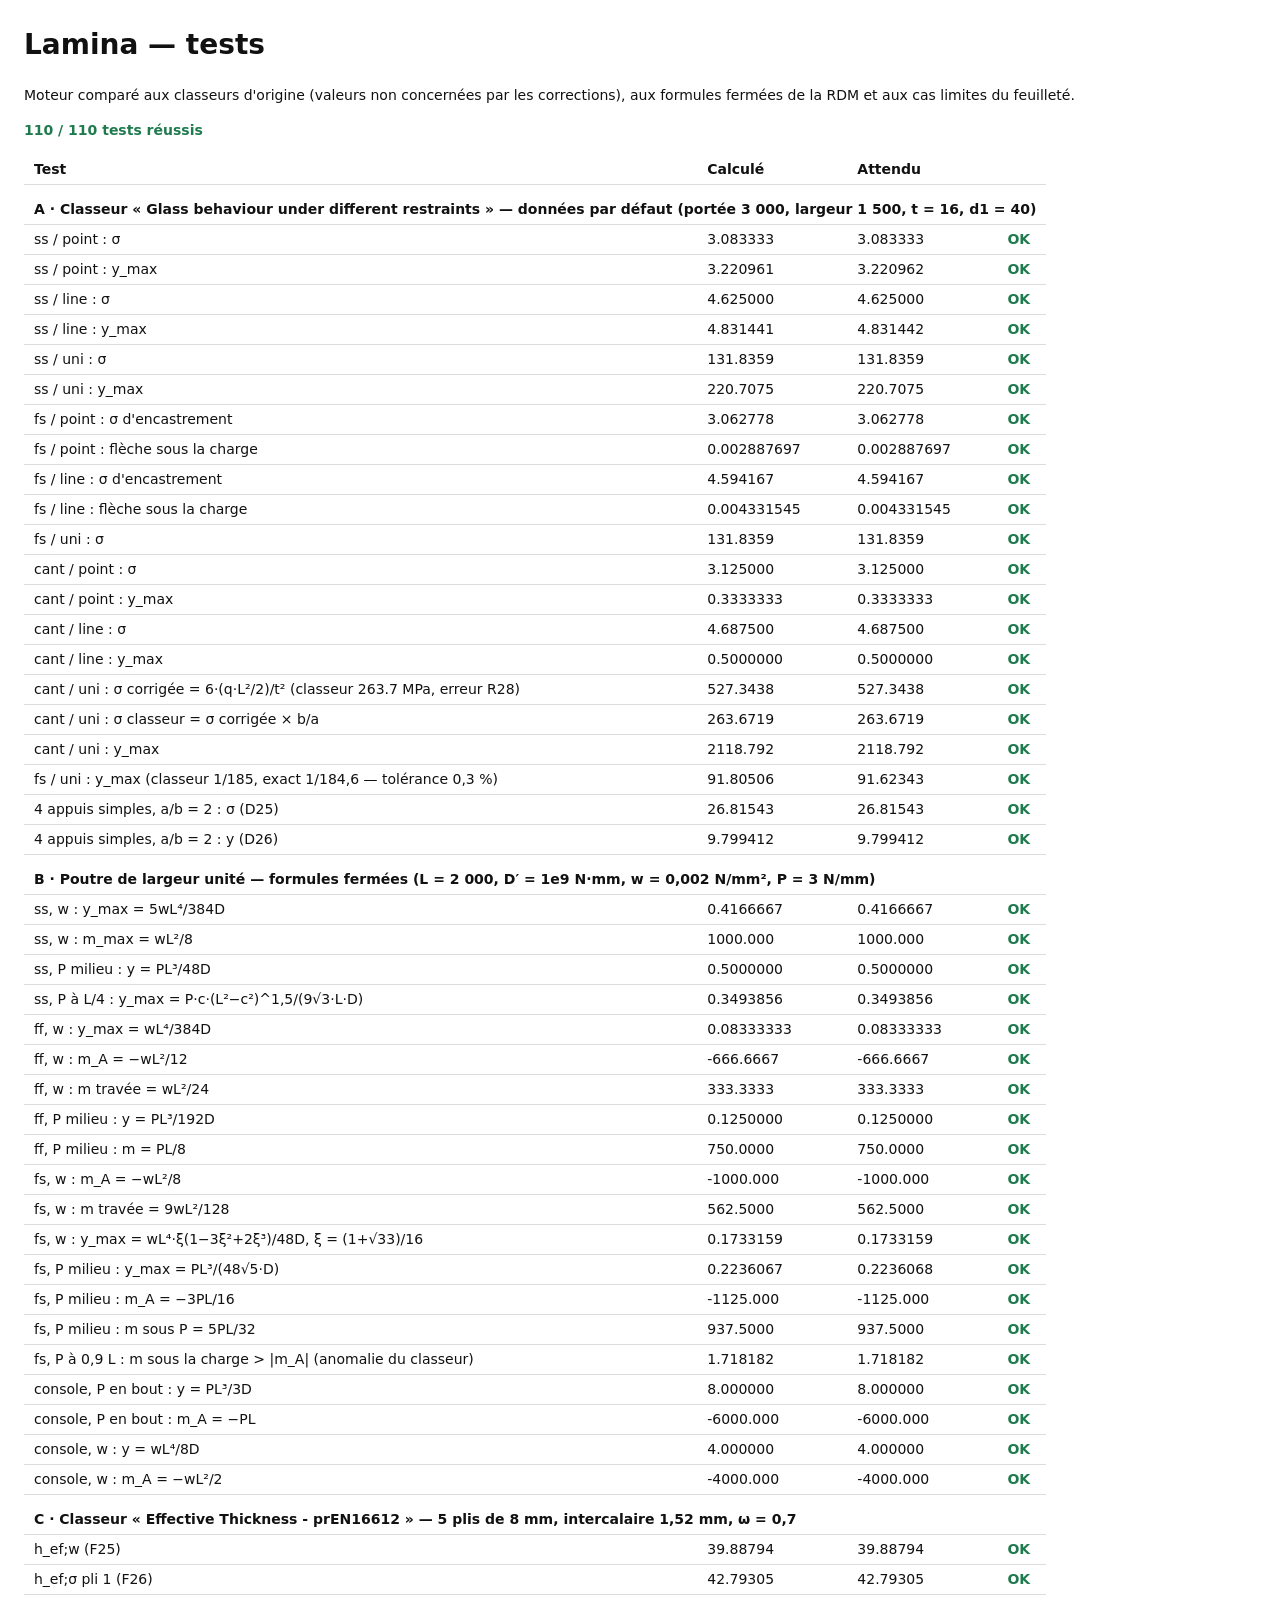
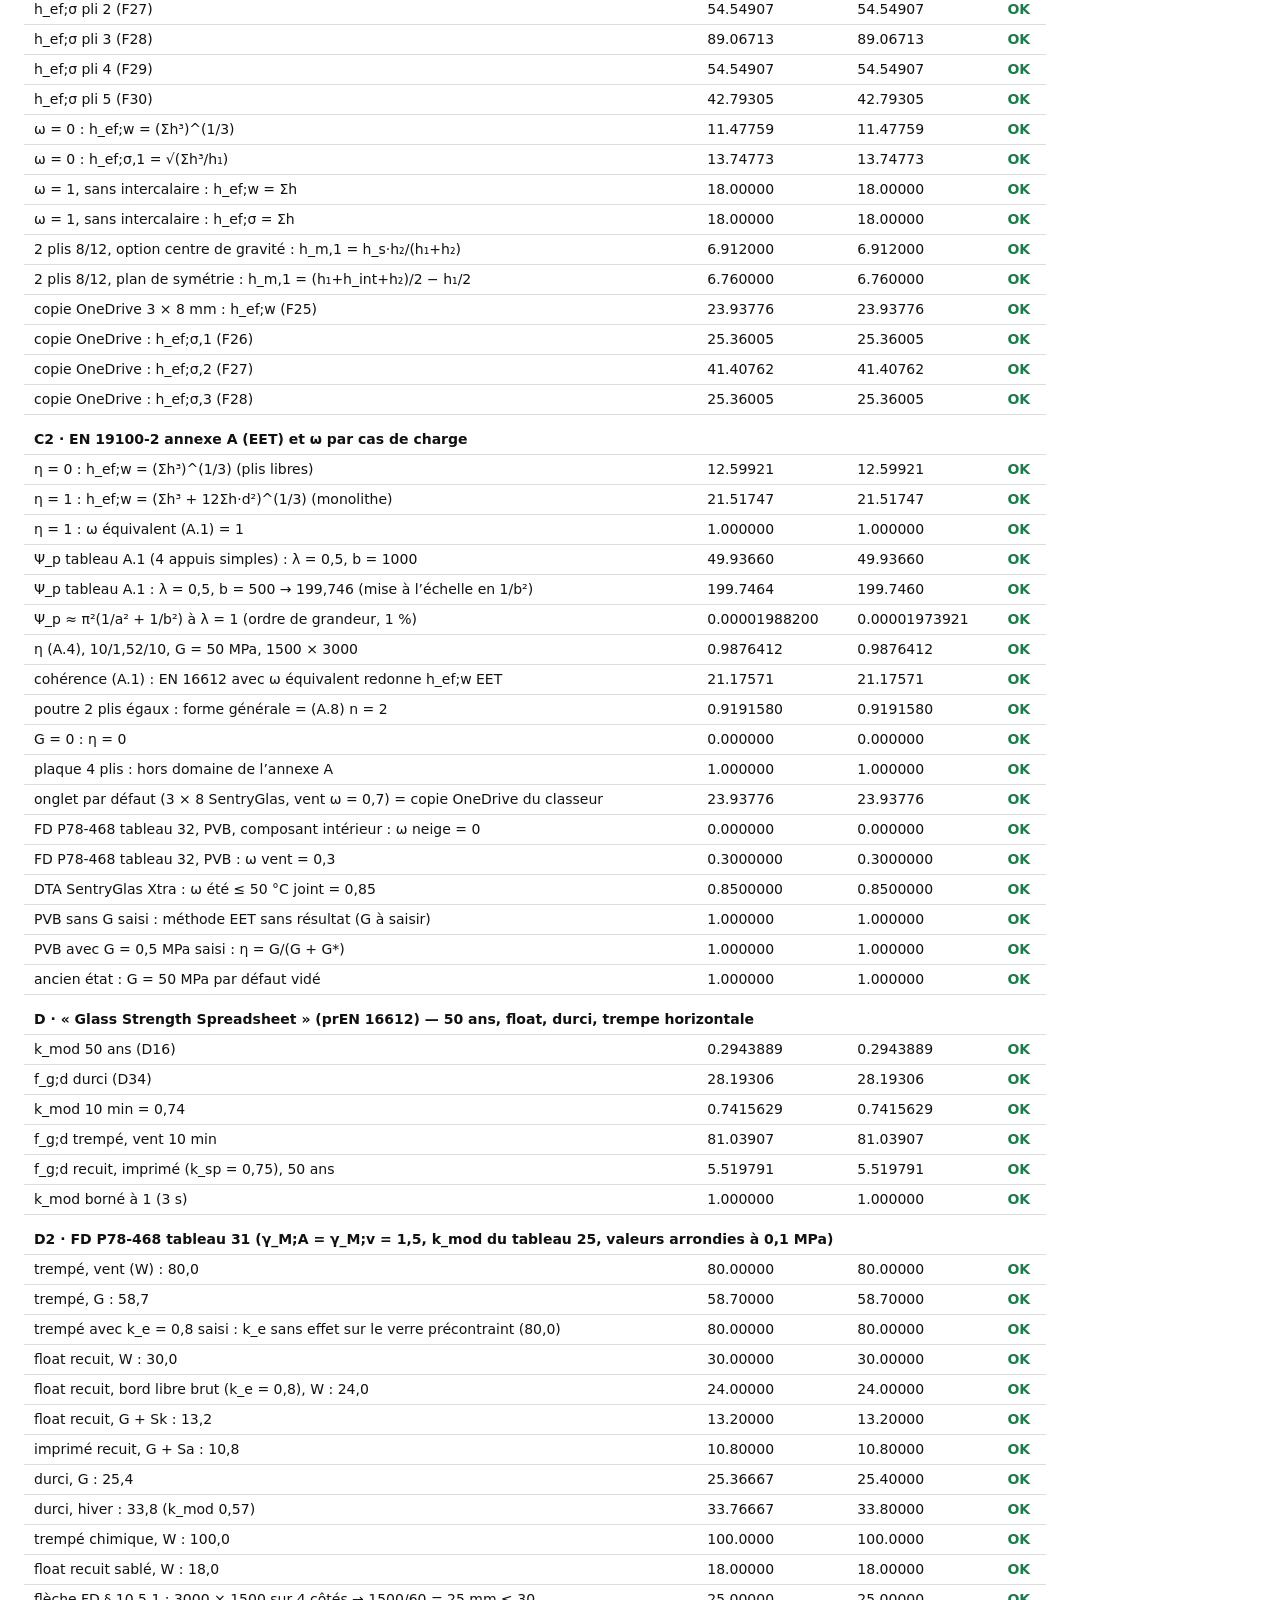
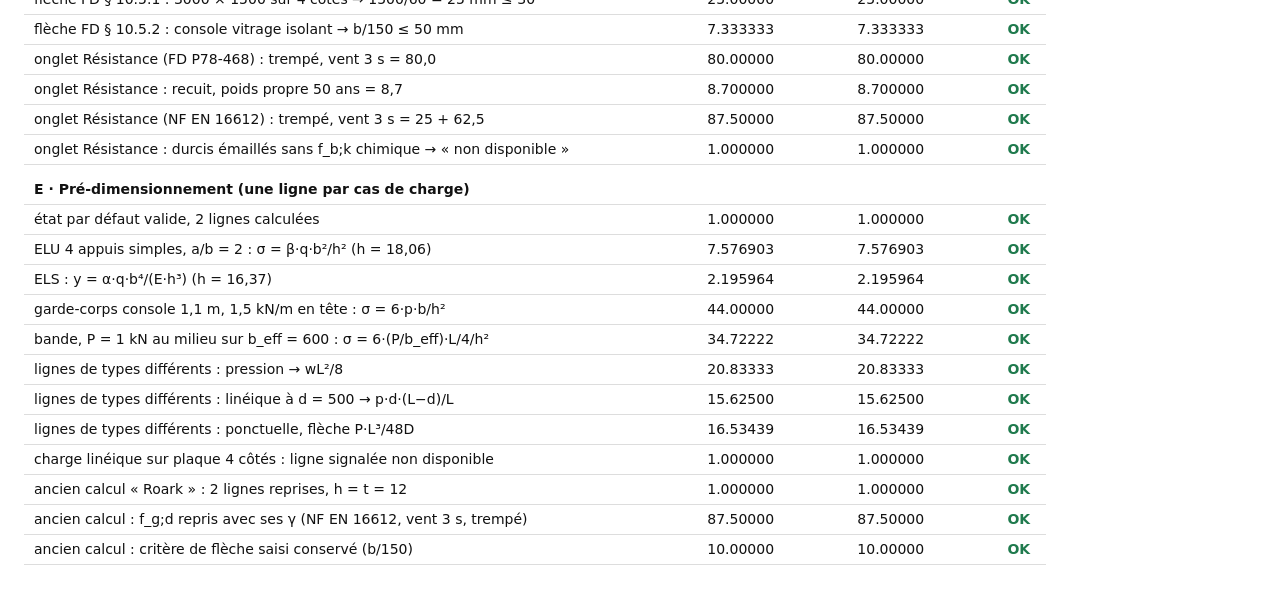
==== commit 295c942a: "Épaisseur équivalente : G vide par défaut pour la méthode EET Seul le DTA SentryGlas fournit des mod" ====
--- a/tests.html
+++ b/tests.html
@@ -18,7 +18,7 @@
 <script src="js/glass.js?v=ed226cb4"></script>
 <script src="js/roark-calc.js?v=ef057801"></script>
 <script src="js/audit.js?v=39f44ffb"></script>
-<script src="js/epaisseur-calc.js?v=4891046c"></script>
+<script src="js/epaisseur-calc.js?v=80e16e8f"></script>
 <script src="js/predim-calc.js?v=13fdf221"></script>
 <script src="js/resistance-calc.js?v=36ea8f08"></script>
 <script>
@@ -106,6 +106,7 @@
   check('FD P78-468 tableau 32, PVB, composant intérieur : ω neige = 0', Ep.rows.find((r) => r.L.id === 'S').w, 0);
   check('FD P78-468 tableau 32, PVB : ω vent = 0,3', Ep.rows.find((r) => r.L.id === 'W').w, 0.3);
   check('DTA SentryGlas Xtra : ω été ≤ 50 °C joint = 0,85', GL.pick(GL.INTERLAYER.sgx.w.Ej, 'ext'), 0.85);
+const pv = LaminaEpaisseur.defaultState(); pv.il = 'pvb';  check('PVB sans G saisi : méthode EET sans résultat (G à saisir)', LaminaEpaisseur.compute(pv).eet.err ? 1 : 0, 1);  pv.eet.G = 0.5; check('PVB avec G = 0,5 MPa saisi : η = G/(G + G*)', LaminaEpaisseur.compute(pv).eet.eta > 0 && LaminaEpaisseur.compute(pv).eet.eta < 1 ? 1 : 0, 1);  const v1e = LaminaEpaisseur.upgrade({ v: 1, il: 'pvb', plies: [{ h: 8 }, { h: 8 }], hints: [1.52], eet: { on: true, cas: 'ss4', a: 1500, b: 3000, gSrc: 'il', load: 'W', G: 50 } });  check('ancien état : G = 50 MPa par défaut vidé', v1e.eet.G === '' ? 1 : 0, 1);
 
   // ------------------------------------------------------------------
   title('D · « Glass Strength Spreadsheet » (prEN 16612) — 50 ans, float, durci, trempe horizontale');
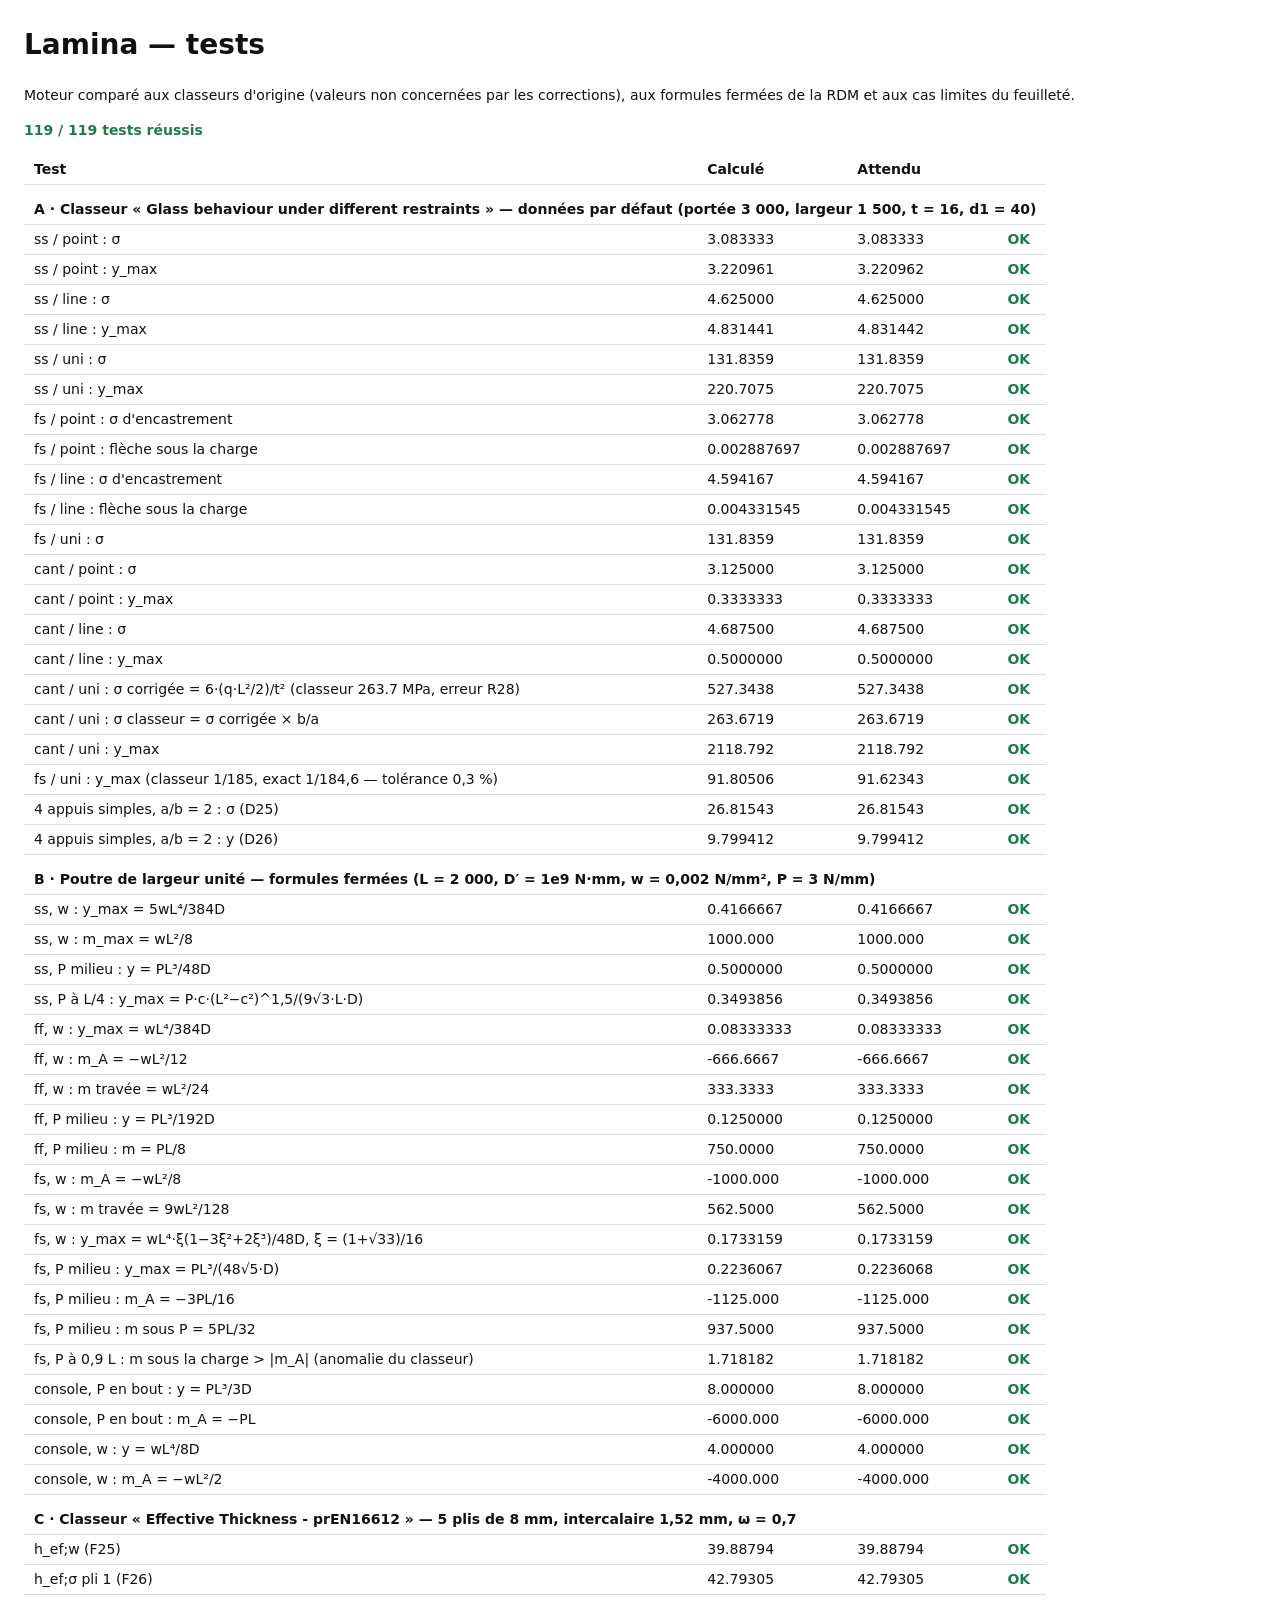
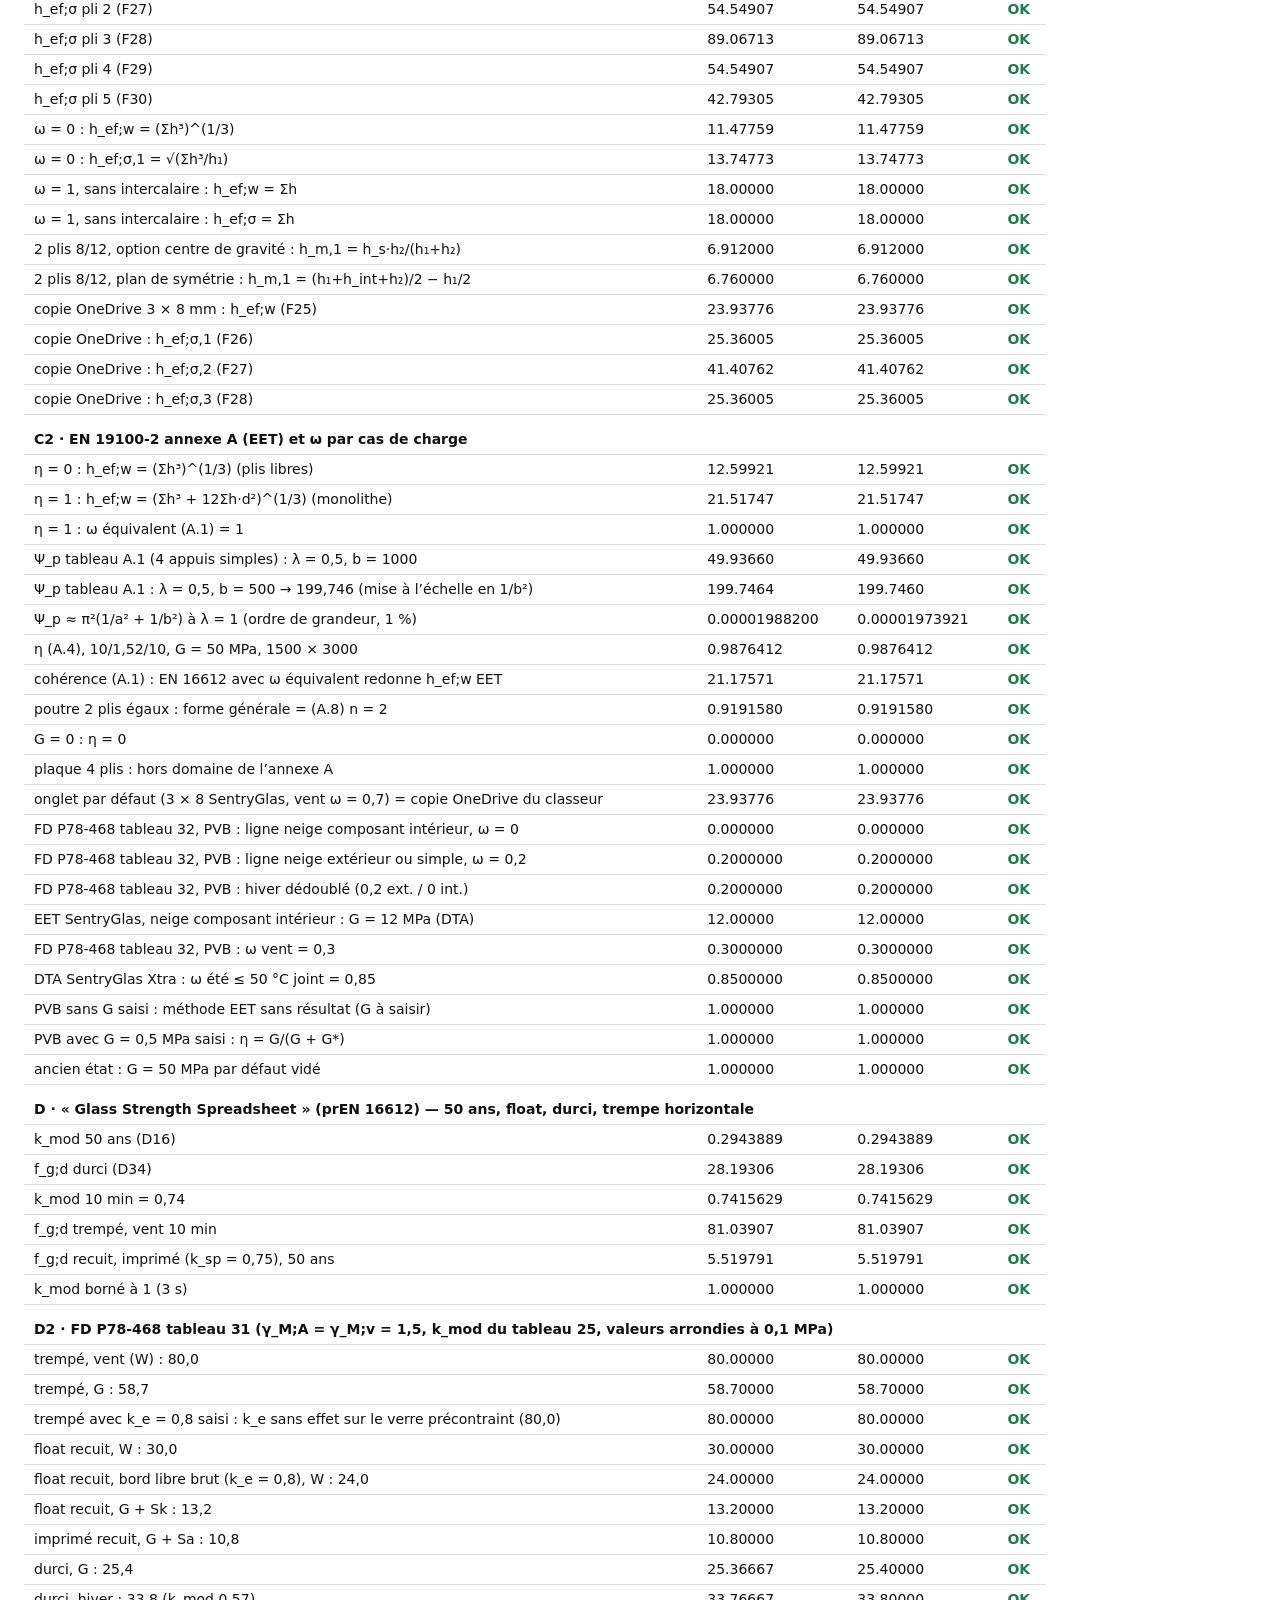
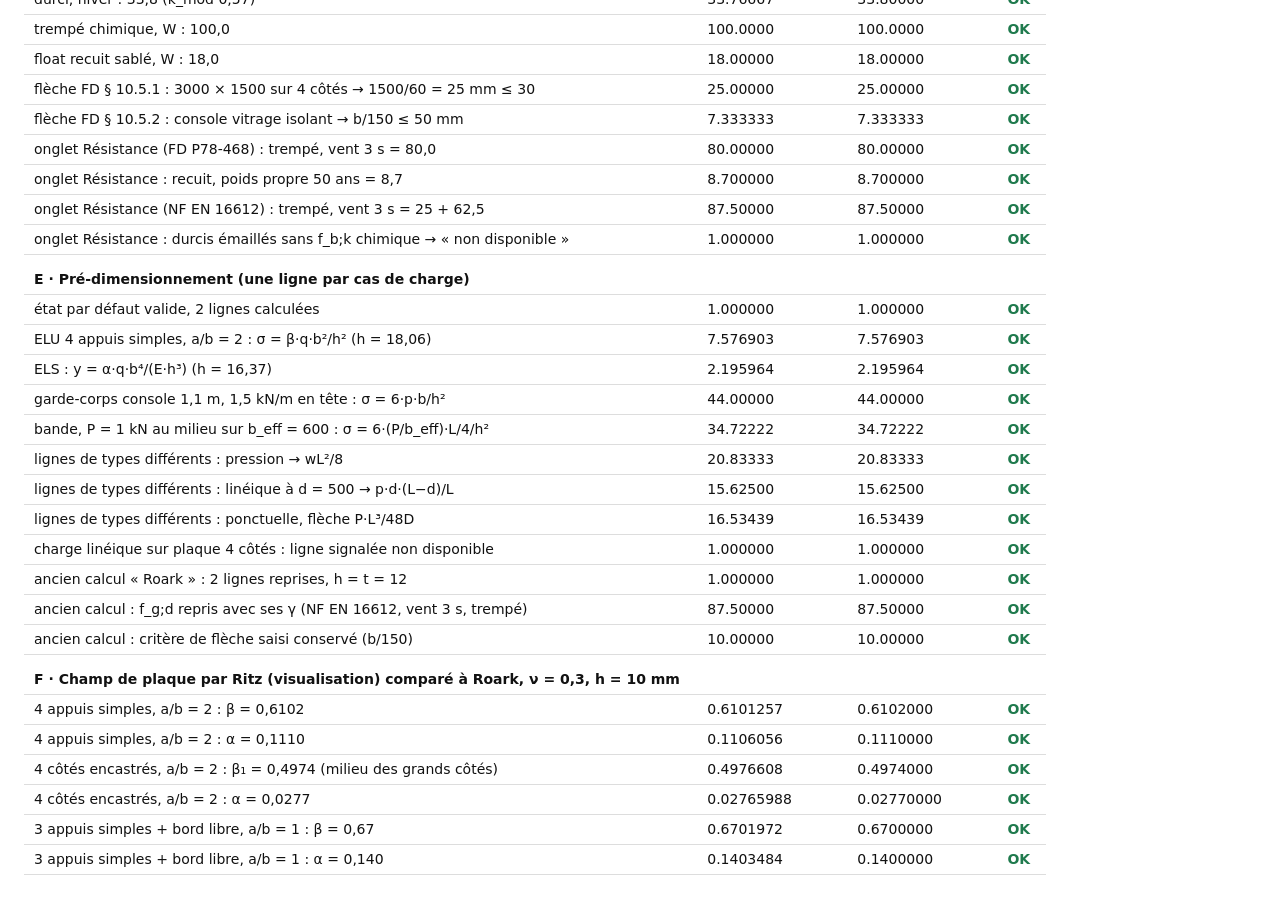
==== commit f3b60581: "Visualisation des cas, tableau de charges lisible, onglets simplifiés - Pré-dimensionnement : bloc V" ====
--- a/tests.html
+++ b/tests.html
@@ -15,11 +15,12 @@
 <p>Moteur comparé aux classeurs d'origine (valeurs non concernées par les corrections), aux formules fermées de la RDM et aux cas limites du feuilleté.</p>
 <div id="sum"></div>
 <div id="out"></div>
-<script src="js/glass.js?v=ed226cb4"></script>
+<script src="js/glass.js?v=800676c3"></script>
 <script src="js/roark-calc.js?v=ef057801"></script>
 <script src="js/audit.js?v=39f44ffb"></script>
-<script src="js/epaisseur-calc.js?v=80e16e8f"></script>
-<script src="js/predim-calc.js?v=13fdf221"></script>
+<script src="js/epaisseur-calc.js?v=d1d346e8"></script>
+<script src="js/plate-ritz.js?v=6fff1ec6"></script>
+<script src="js/predim-calc.js?v=12449c1a"></script>
 <script src="js/resistance-calc.js?v=36ea8f08"></script>
 <script>
 (function () {
@@ -101,9 +102,13 @@
   check('plaque 4 plis : hors domaine de l’annexe A', GL.etaEET(GL.geometry([8, 8, 8, 8], 1.52), 50, psi, 'plate').err ? 1 : 0, 1);
   const E0 = LaminaEpaisseur.compute(LaminaEpaisseur.defaultState());
   check('onglet par défaut (3 × 8 SentryGlas, vent ω = 0,7) = copie OneDrive du classeur', E0.rows.find((r) => r.L.id === 'W').hw, AU.XLE[1].hw, 1e-9);
-  const spv = LaminaEpaisseur.defaultState(); spv.il = 'pvb'; spv.pos = 'int';
+  const spv = LaminaEpaisseur.defaultState(); spv.il = 'pvb';
   const Ep = LaminaEpaisseur.compute(spv);
-  check('FD P78-468 tableau 32, PVB, composant intérieur : ω neige = 0', Ep.rows.find((r) => r.L.id === 'S').w, 0);
+  check('FD P78-468 tableau 32, PVB : ligne neige composant intérieur, ω = 0', Ep.rows.find((r) => r.key === 'S_int').w, 0);
+  check('FD P78-468 tableau 32, PVB : ligne neige extérieur ou simple, ω = 0,2', Ep.rows.find((r) => r.key === 'S_ext').w, 0.2);
+  check('FD P78-468 tableau 32, PVB : hiver dédoublé (0,2 ext. / 0 int.)', Ep.rows.find((r) => r.key === 'H_ext').w + 10 * Ep.rows.find((r) => r.key === 'H_int').w, 0.2);
+  const sgs = LaminaEpaisseur.defaultState(); sgs.eet.load = 'S_int';
+  check('EET SentryGlas, neige composant intérieur : G = 12 MPa (DTA)', LaminaEpaisseur.compute(sgs).eet.G, 12);
   check('FD P78-468 tableau 32, PVB : ω vent = 0,3', Ep.rows.find((r) => r.L.id === 'W').w, 0.3);
   check('DTA SentryGlas Xtra : ω été ≤ 50 °C joint = 0,85', GL.pick(GL.INTERLAYER.sgx.w.Ej, 'ext'), 0.85);
 const pv = LaminaEpaisseur.defaultState(); pv.il = 'pvb';  check('PVB sans G saisi : méthode EET sans résultat (G à saisir)', LaminaEpaisseur.compute(pv).eet.err ? 1 : 0, 1);  pv.eet.G = 0.5; check('PVB avec G = 0,5 MPa saisi : η = G/(G + G*)', LaminaEpaisseur.compute(pv).eet.eta > 0 && LaminaEpaisseur.compute(pv).eet.eta < 1 ? 1 : 0, 1);  const v1e = LaminaEpaisseur.upgrade({ v: 1, il: 'pvb', plies: [{ h: 8 }, { h: 8 }], hints: [1.52], eet: { on: true, cas: 'ss4', a: 1500, b: 3000, gSrc: 'il', load: 'W', G: 50 } });  check('ancien état : G = 50 MPa par défaut vidé', v1e.eet.G === '' ? 1 : 0, 1);
@@ -166,6 +171,21 @@
   check('ancien calcul « Roark » : 2 lignes reprises, h = t = 12', up.rows.length === 2 && up.rows[0].h === 12 && up.rows[1].h === 12 ? 1 : 0, 1);
   check('ancien calcul : f_g;d repris avec ses γ (NF EN 16612, vent 3 s, trempé)', up.rows[0].f, Math.round((45 / 1.8 + 75 / 1.2) * 10) / 10);
   check('ancien calcul : critère de flèche saisi conservé (b/150)', PD.compute(up).rows[1].Rd, 10);
+
+  // ------------------------------------------------------------------
+  title('F · Champ de plaque par Ritz (visualisation) comparé à Roark, ν = 0,3, h = 10 mm');
+  const RZ = LaminaRitz, rz = (edges, a, b, N, nu = 0.3) => RZ.solve({ a, b, E: 70000, nu, h: 10, edges, load: 'uni', q: 1e-3, N });
+  const kS = (s, b) => s * 100 / (1e-3 * b * b), kW = (w, b) => w * 70000 * 1000 / (1e-3 * b ** 4);
+  let Z = rz({ bottom: 'ss', top: 'ss', left: 'ss', right: 'ss' }, 3000, 1500, 10);
+  check('4 appuis simples, a/b = 2 : β = 0,6102', kS(Z.at(1500, 750).sy, 1500), 0.6102, 2e-3);
+  check('4 appuis simples, a/b = 2 : α = 0,1110', kW(Z.at(1500, 750).w, 1500), 0.1110, 6e-3);
+  Z = rz({ bottom: 'fx', top: 'fx', left: 'fx', right: 'fx' }, 3000, 1500, 12);
+  check('4 côtés encastrés, a/b = 2 : β₁ = 0,4974 (milieu des grands côtés)', -kS(Z.at(1500, 0).sy, 1500), 0.4974, 5e-3);
+  check('4 côtés encastrés, a/b = 2 : α = 0,0277', kW(Z.at(1500, 750).w, 1500), 0.0277, 1e-2);
+  Z = rz({ bottom: 'ss', top: 'ss', left: 'ss', right: 'fr' }, 1500, 1500, 12);
+  const Zg = Z.grid(30, 30);
+  check('3 appuis simples + bord libre, a/b = 1 : β = 0,67', kS(Zg.sMax.v, 1500), 0.67, 1e-2);
+  check('3 appuis simples + bord libre, a/b = 1 : α = 0,140', kW(Zg.wMax.v, 1500), 0.140, 1e-2);
   document.getElementById('sum').innerHTML = `<p class="${fails ? 'ko' : 'ok'}">${n - fails} / ${n} tests réussis</p>`;
   document.getElementById('out').innerHTML = `<table><thead><tr><th>Test</th><th>Calculé</th><th>Attendu</th><th></th></tr></thead><tbody>${rows.join('')}</tbody></table>`;
   window.LAMINA_TESTS = { n, fails };
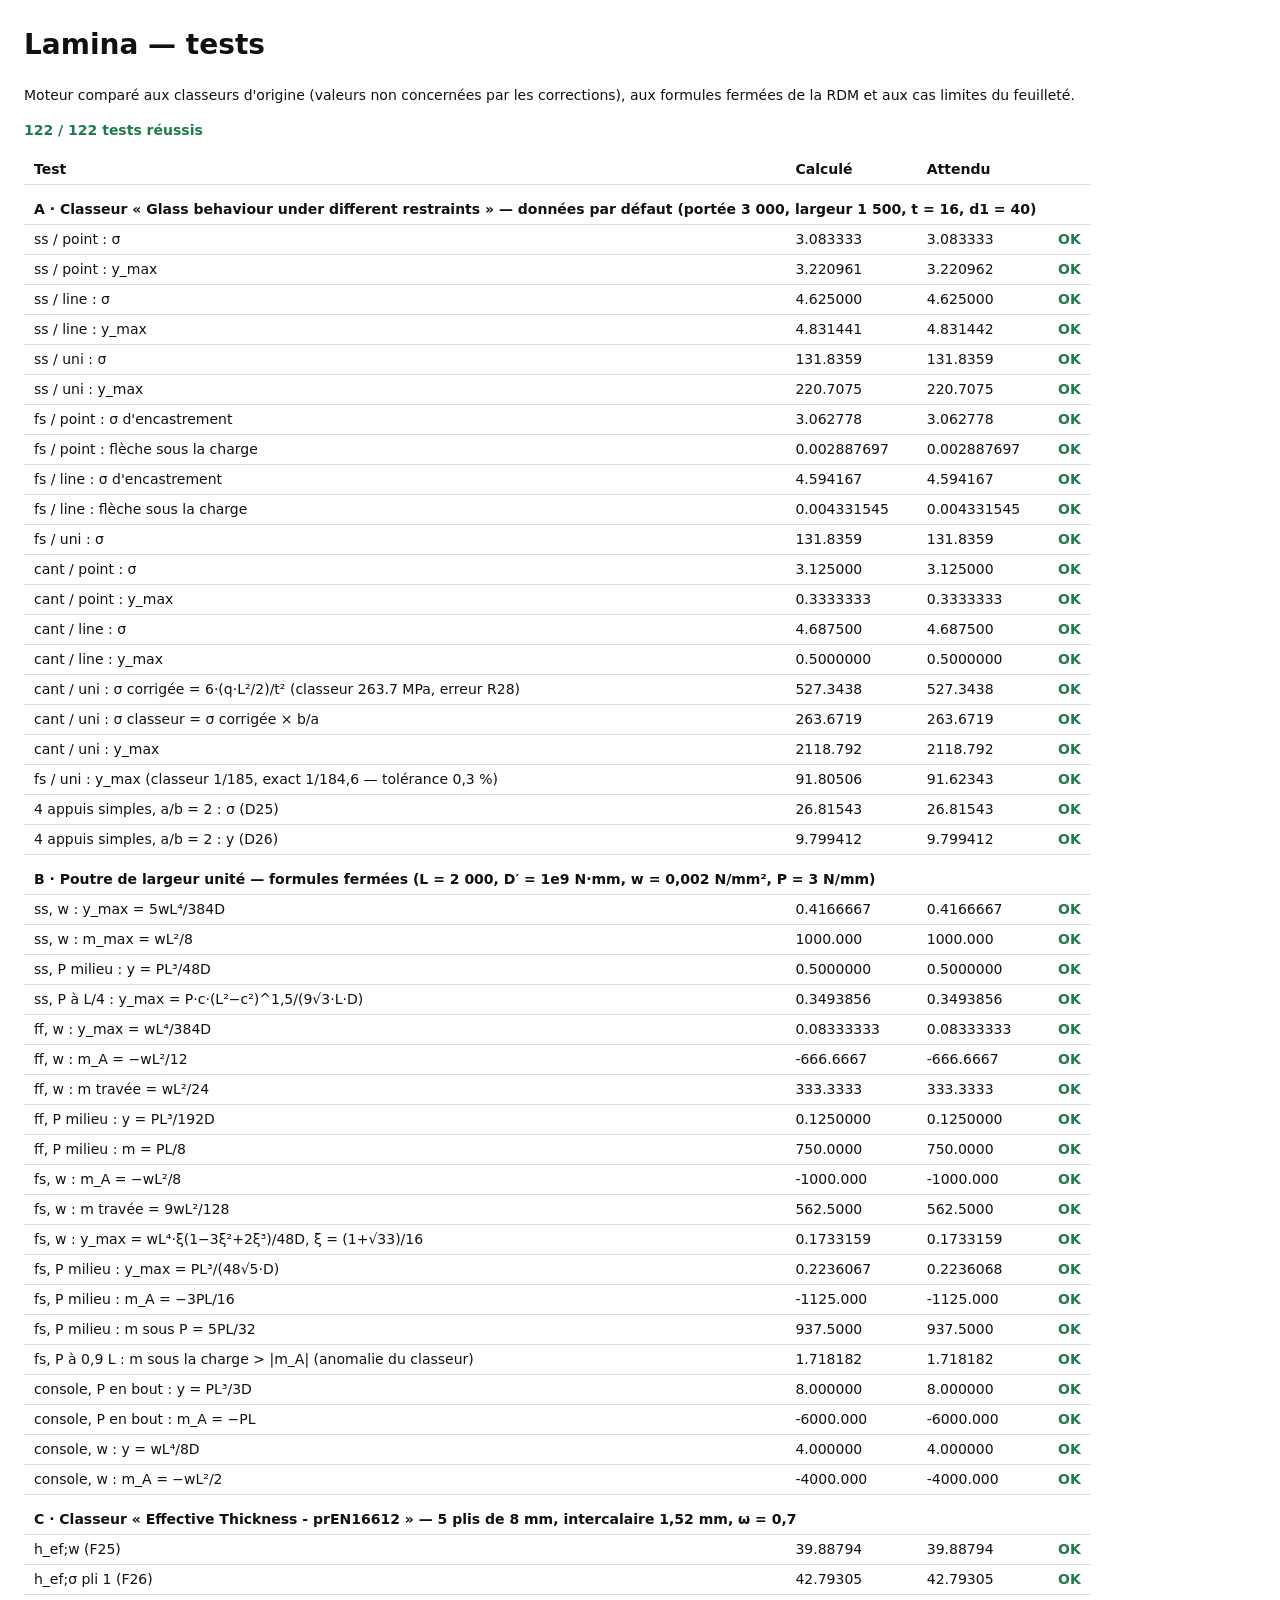
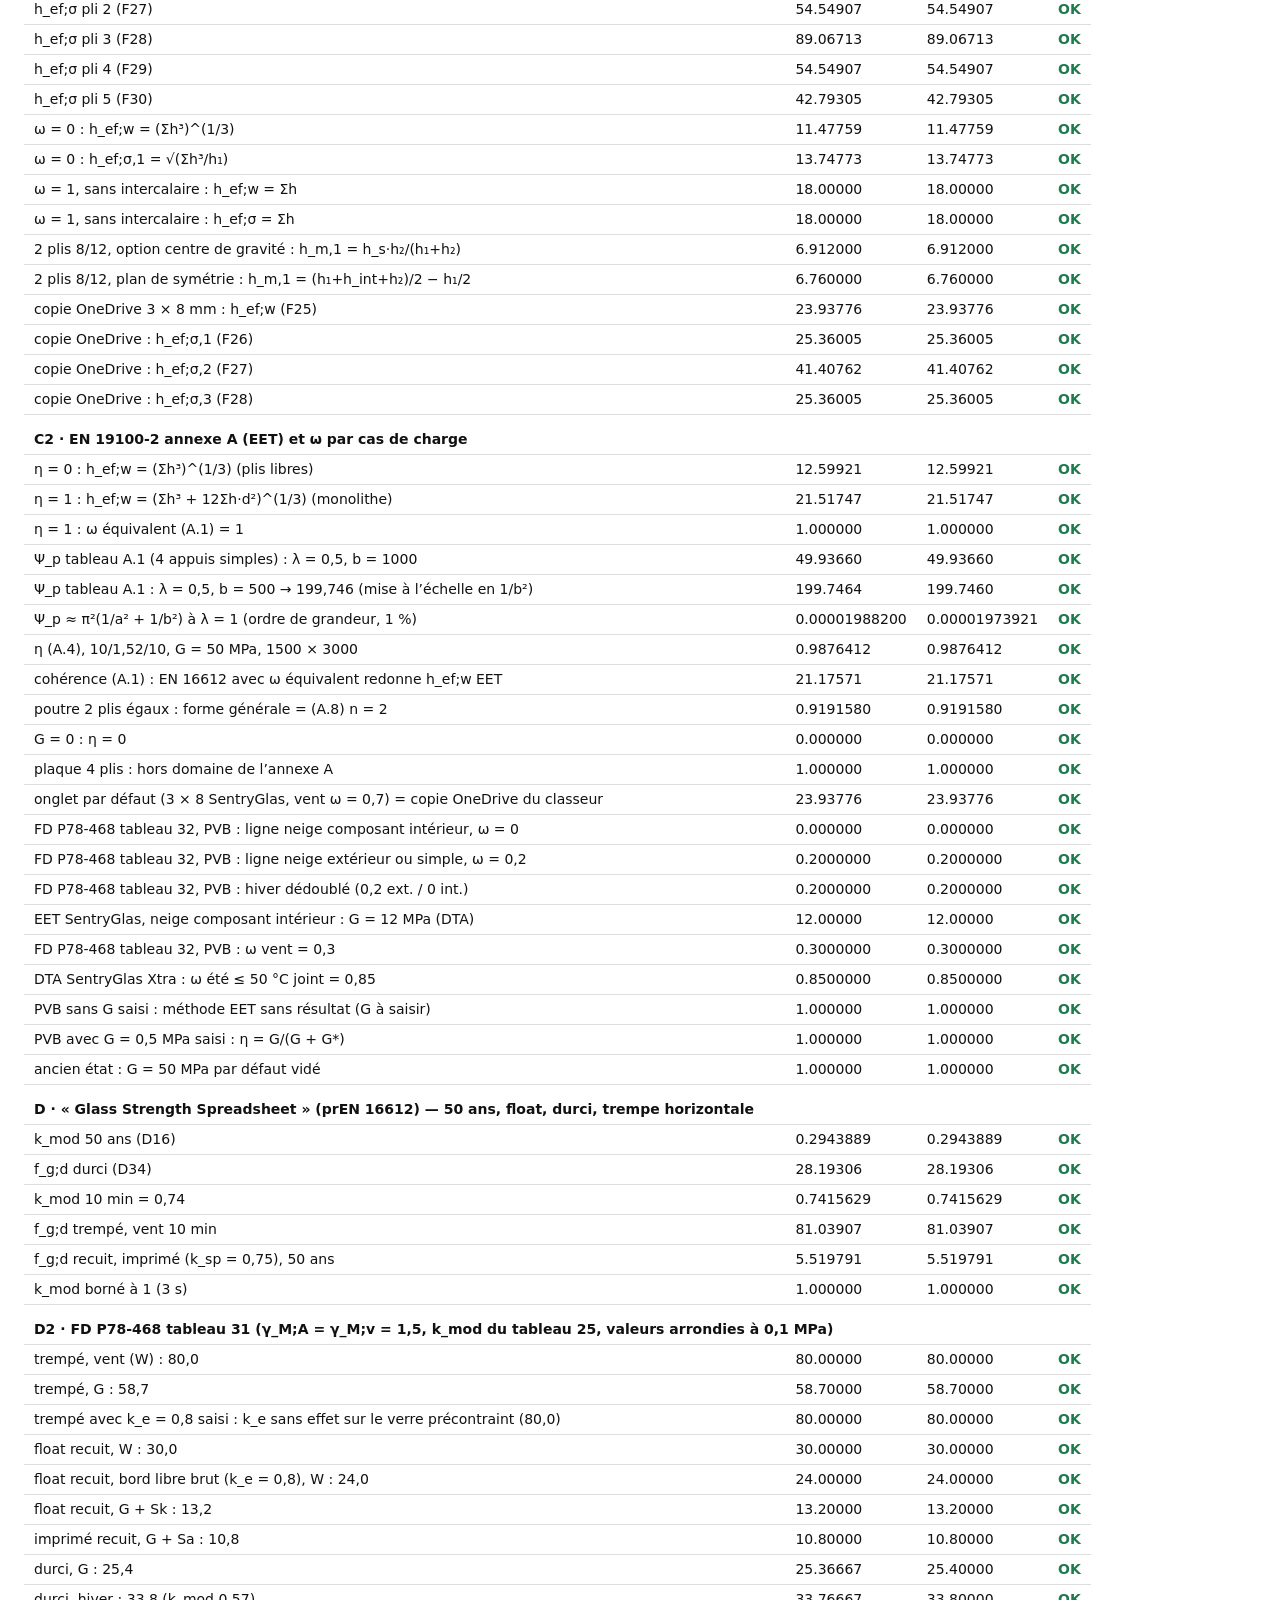
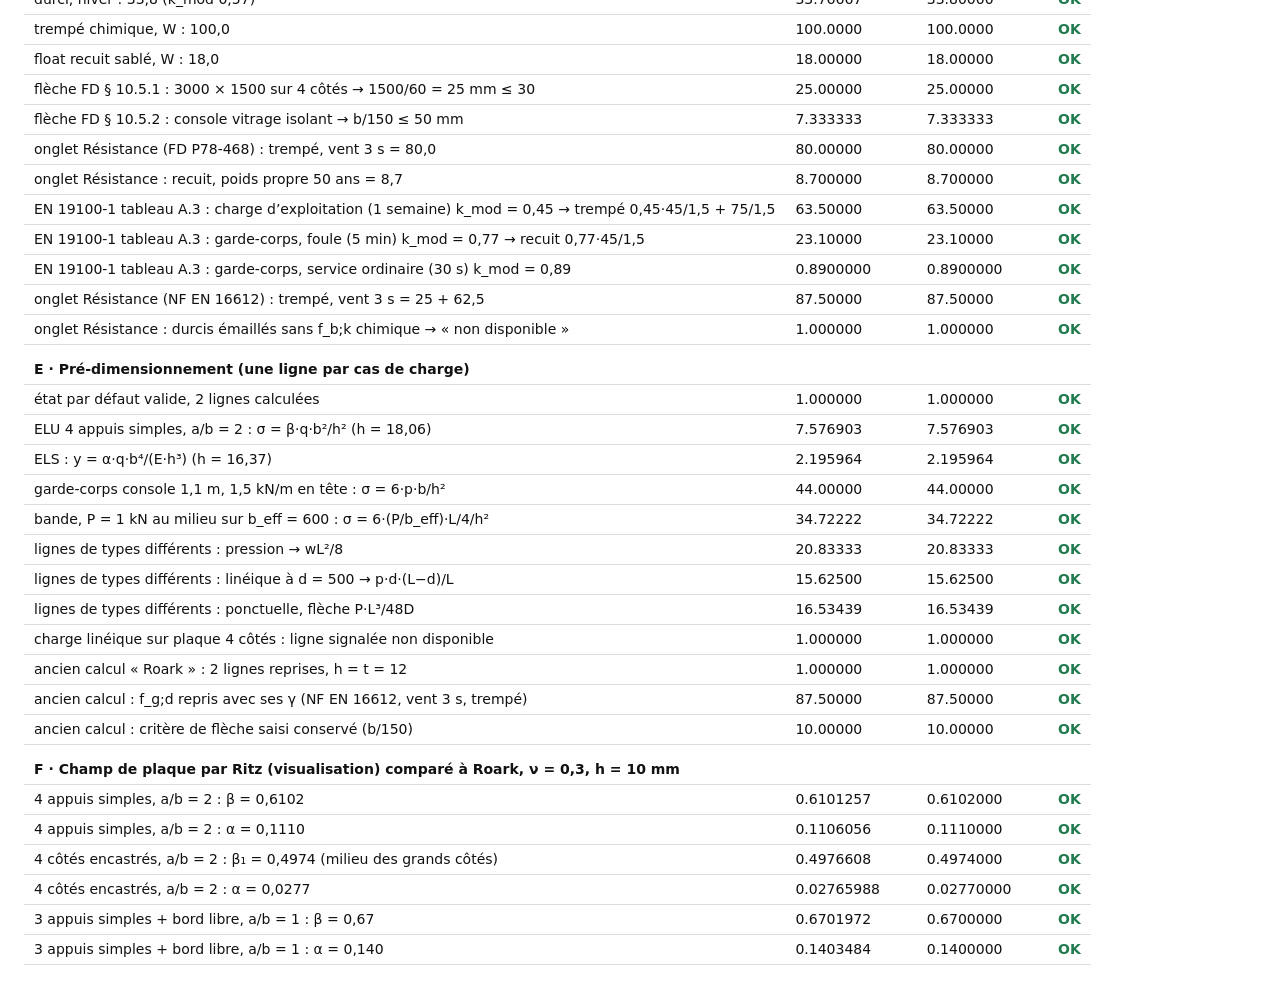
==== commit c1f3dd38: "Vue 3D orientable, durées Eurocode 10, unités du tableau ω - Pré-dimensionnement : visualisation en " ====
--- a/tests.html
+++ b/tests.html
@@ -15,13 +15,13 @@
 <p>Moteur comparé aux classeurs d'origine (valeurs non concernées par les corrections), aux formules fermées de la RDM et aux cas limites du feuilleté.</p>
 <div id="sum"></div>
 <div id="out"></div>
-<script src="js/glass.js?v=800676c3"></script>
+<script src="js/glass.js?v=eeabc458"></script>
 <script src="js/roark-calc.js?v=ef057801"></script>
 <script src="js/audit.js?v=39f44ffb"></script>
 <script src="js/epaisseur-calc.js?v=d1d346e8"></script>
-<script src="js/plate-ritz.js?v=6fff1ec6"></script>
+<script src="js/plate-ritz.js?v=825bff98"></script>
 <script src="js/predim-calc.js?v=12449c1a"></script>
-<script src="js/resistance-calc.js?v=36ea8f08"></script>
+<script src="js/resistance-calc.js?v=3fd2a163"></script>
 <script>
 (function () {
   const C = LaminaRoark, GL = LaminaGlass, AU = LaminaAudit;
@@ -144,6 +144,10 @@
   const rs = RS.compute(RS.defaultState()), rW = rs.rows.find((r) => r.dur.id === 'fdW');
   check('onglet Résistance (FD P78-468) : trempé, vent 3 s = 80,0', rW.vals.trempe.v, 80, 1e-9);
   check('onglet Résistance : recuit, poids propre 50 ans = 8,7', rs.rows.find((r) => r.dur.id === 'fdG').vals.recuit.v, 8.7, 1e-3);
+  const rq = (id) => rs.rows.find((r) => r.dur.id === id);
+  check('EN 19100-1 tableau A.3 : charge d’exploitation (1 semaine) k_mod = 0,45 → trempé 0,45·45/1,5 + 75/1,5', rq('ecQ').vals.trempe.v, 0.45 * 30 + 50, 1e-9);
+  check('EN 19100-1 tableau A.3 : garde-corps, foule (5 min) k_mod = 0,77 → recuit 0,77·45/1,5', rq('ecF').vals.recuit.v, 0.77 * 30, 1e-9);
+  check('EN 19100-1 tableau A.3 : garde-corps, service ordinaire (30 s) k_mod = 0,89', rq('ecP').kmod, 0.89);
   const rsEn = RS.defaultState(); rsEn.gRef = 'en'; rsEn.gMA = 1.8; rsEn.gMv = 1.2;
   check('onglet Résistance (NF EN 16612) : trempé, vent 3 s = 25 + 62,5', RS.compute(rsEn).rows.find((r) => r.dur.id === 'fdW').vals.trempe.v, 45 / 1.8 + 75 / 1.2);
   check('onglet Résistance : durcis émaillés sans f_b;k chimique → « non disponible »', (() => { const s = RS.defaultState(); s.surface = 'emaille'; return RS.compute(s).rows[0].vals.chimique === null ? 1 : 0; })(), 1);
